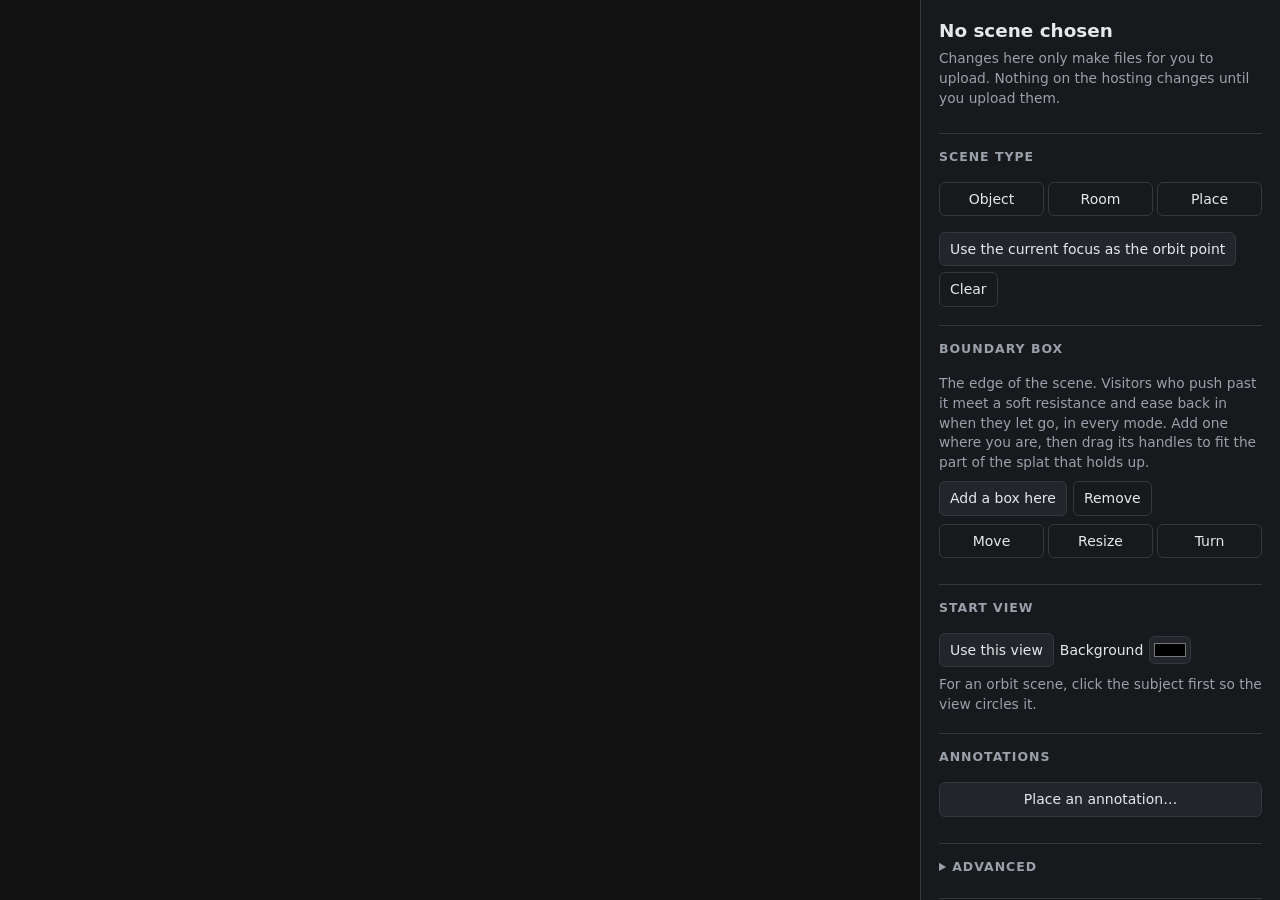
==== edit.html @ 0c8c8983 "Publish player 2026-10-11T20:17Z" ====
<!doctype html>
<html lang="en">
    <head>
        <meta charset="UTF-8" />
        <meta name="viewport" content="width=device-width, initial-scale=1.0" />
        <meta name="robots" content="noindex" />
        <title>Scene editor</title>
        <link rel="stylesheet" href="./index.css" />
        <link rel="stylesheet" href="./edit.css" />
        <script src="./config.js"></script>
    </head>
    <body>
        <div id="stage"></div>
        <aside id="panel" aria-label="Scene editor">
            <header>
                <h1 id="title">Scene editor</h1>
                <p class="hint">
                    Changes here only make files for you to upload. Nothing on the hosting changes until
                    you upload them.
                </p>
                <p id="pose" class="readout" aria-live="off"></p>
            </header>

            <section>
                <h2>Scene type</h2>
                <div class="segmented" role="radiogroup" aria-label="Scene type">
                    <label><input type="radio" name="preset" value="object" /> Object</label>
                    <label><input type="radio" name="preset" value="room" /> Room</label>
                    <label><input type="radio" name="preset" value="place" /> Place</label>
                </div>
                <p class="hint" id="preset-hint"></p>
                <div id="object-point">
                    <div class="row">
                        <button id="orbit-point">Use the current focus as the orbit point</button>
                        <button class="quiet" id="clear-orbit-point">Clear</button>
                    </div>
                    <output id="out-orbit-point"></output>
                </div>
            </section>
            <section id="box-tools">
                <h2>Boundary box</h2>
                <p class="hint">
                    The edge of the scene. Visitors who push past it meet a soft resistance and ease
                    back in when they let go, in every mode. Add one where you are, then drag its
                    handles to fit the part of the splat that holds up.
                </p>
                <div class="row">
                    <button id="box-add">Add a box here</button>
                    <button class="quiet" id="box-remove">Remove</button>
                </div>
                <div class="segmented" id="box-tool" role="radiogroup" aria-label="Box handles">
                    <label><input type="radio" name="box-tool" value="move" /> Move</label>
                    <label><input type="radio" name="box-tool" value="resize" /> Resize</label>
                    <label><input type="radio" name="box-tool" value="turn" /> Turn</label>
                </div>
                <output id="out-box"></output>
            </section>
            <section>
                <h2>Start view</h2>
                <div class="row">
                    <button id="start-view">Use this view</button>
                    <label for="background">Background</label>
                    <input id="background" type="color" />
                </div>
                <p class="hint">For an orbit scene, click the subject first so the view circles it.</p>
                <p id="start-warning" class="warn" hidden></p>
            </section>

            <section>
                <h2>Annotations</h2>
                <button id="place">Place an annotation…</button>
                <form id="annotation-form" hidden>
                    <p class="hint">
                        Move to where visitors should see it from. Saving keeps your position and aims
                        the view at the marker.
                    </p>
                    <label for="ann-title">Title</label>
                    <input id="ann-title" required maxlength="80" />
                    <label for="ann-text">Text</label>
                    <textarea id="ann-text" rows="3" maxlength="600"></textarea>
                    <div class="row">
                        <button type="submit">Save annotation</button>
                        <button type="button" class="quiet" id="ann-cancel">Cancel</button>
                    </div>
                </form>
                <ol id="annotations"></ol>
            </section>

            <details id="advanced">
                <summary>Advanced</summary>
                <section>
                    <h2>Camera modes</h2>
                    <div class="segmented" role="group" aria-label="Camera modes for visitors">
                        <label><input type="checkbox" name="modes" value="orbit" /> Orbit</label>
                        <label><input type="checkbox" name="modes" value="walk" /> Walk</label>
                        <label><input type="checkbox" name="modes" value="fly" /> Fly</label>
                    </div>
                    <div class="row" id="start-row">
                        <label for="start-mode">Starts in</label>
                        <select id="start-mode"></select>
                    </div>
                    <p class="hint" id="mode-hint"></p>
                </section>
                <section>
                    <h2>Bumps into the scene</h2>
                    <p class="hint">Walking always does. The others float, so small things like plants do not get in the way.</p>
                    <label class="check"><input type="checkbox" id="collide-orbit" /> Orbit camera</label>
                    <label class="check"><input type="checkbox" id="collide-fly" /> Flying</label>
                </section>
                <section id="walk-tools">
                    <h2>Walls</h2>
                    <p class="hint">
                        Close openings you don't want walkers to use: walk into one, face out of the
                        area, and press Block this way. The wall reaches sideways until it meets
                        something on each side. Press Try as a visitor to walk into them.
                    </p>
                    <div class="row">
                        <button id="block-way">Block this way</button>
                        <button class="quiet" id="clear-walls">Clear walls</button>
                    </div>
                    <ol id="walls"></ol>
                    <label class="check"><input type="checkbox" id="walls-orbit" /> Walls also stop the orbit camera</label>
                    <div id="old-fence" class="row">
                        <output id="out-fence"></output>
                        <button class="quiet" id="clear-fence">Remove the fence</button>
                    </div>
                </section>
                <section id="orbit-tools">
                    <h2>Orbit limits</h2>
                    <p class="hint">Move the view to the edge you want, then press the matching button.</p>
                    <div class="grid">
                        <span>Turn</span>
                        <button data-mark="left">Left edge here</button>
                        <button data-mark="right">Right edge here</button>
                        <output id="out-yaw"></output>
                        <span>Tilt</span>
                        <button data-mark="low">Lowest here</button>
                        <button data-mark="high">Highest here</button>
                        <output id="out-pitch"></output>
                        <span>Zoom</span>
                        <button data-mark="near">Closest here</button>
                        <button data-mark="far">Furthest here</button>
                        <output id="out-distance"></output>
                    </div>
                    <div class="row">
                        <label for="pan">Panning</label>
                        <select id="pan">
                            <option value="free">Free</option>
                            <option value="locked">Locked</option>
                            <option value="box">Near the current focus</option>
                        </select>
                        <input id="pan-margin" type="number" min="0.1" step="0.1" value="1" aria-label="Distance allowed, in metres" />
                        <span class="unit">m</span>
                    </div>
                    <button class="quiet" id="clear-orbit">Clear orbit limits</button>
                </section>
            </details>
            <section class="actions">
                <button id="preview" aria-pressed="false">Try as a visitor</button>
                <button id="download-limits">Download limits</button>
                <button id="download-settings">Download settings</button>
                <button id="download-poster">Save poster image</button>
                <p class="hint">
                    They are saved to Downloads named after this scene; Publish Scene picks them up
                    with Publish edits. The poster is the picture on the portfolio page: frame a good
                    view first.
                </p>
                <button class="quiet" id="reset-draft">Start over from the uploaded files</button>
                <p id="status" role="status"></p>
            </section>
        </aside>
        <script type="module" src="./edit.js"></script>
    </body>
</html>
---- index.css ----
@charset "UTF-8";
.sse-viewer {
  --sse-text: #e0dcdd;
  --sse-text-light: #fff;
  --sse-text-dark: #aaa;
  --sse-text-darkest: #666;
  --sse-accent: #f60;
  --sse-grip: #ffaf50;
  --sse-bkg: #000;
  --sse-bkg-dark: #282828;
  --sse-bkg-darkest: #141414;
  --sse-bkg-light: #444;
  --canvas-opacity: 1;
  position: relative;
  width: 100%;
  height: 100%;
  overflow: hidden;
  isolation: isolate;
  font-family: "Arial", sans-serif;
  -moz-user-select: none;
       user-select: none;
  -webkit-user-select: none;
  -webkit-touch-callout: none;
}
.sse-viewer,
.sse-viewer * {
  margin: 0;
  padding: 0;
  touch-action: none;
}
.sse-viewer > canvas {
  opacity: var(--canvas-opacity);
  position: absolute;
  top: 0;
  left: 0;
  width: 100%;
  height: 100%;
}
.sse-viewer::after {
  content: "";
  position: absolute;
  top: 0;
  left: 0;
  width: 1px;
  height: 1px;
  backdrop-filter: blur(1px);
  -webkit-backdrop-filter: blur(1px);
  pointer-events: none;
}
.sse-viewer button {
  -webkit-appearance: none;
     -moz-appearance: none;
          appearance: none;
}
.sse-viewer .sse-hidden {
  display: none !important;
}
.sse-viewer .sse-spacer {
  flex-grow: 1;
}
.sse-viewer .sse-sceneLayer {
  position: absolute;
  top: 0;
  left: 0;
  width: 100%;
  height: 100%;
  pointer-events: none;
}
.sse-viewer .sse-ui {
  position: absolute;
  top: 0;
  left: 0;
  width: 100%;
  height: 100%;
  pointer-events: none;
}
.sse-viewer .sse-ui * {
  pointer-events: auto;
}
.sse-viewer .sse-key {
  display: inline-flex;
  align-items: center;
  justify-content: center;
  box-sizing: border-box;
  min-width: 20px;
  height: 20px;
  padding: 0 5px;
  border-radius: 4px;
  border: 1px solid rgba(255, 255, 255, 0.14);
  border-bottom-color: rgba(255, 255, 255, 0.26);
  background-color: rgba(255, 255, 255, 0.08);
  color: var(--sse-text-light);
  font-family: inherit;
  font-size: 11px;
  font-weight: 500;
}
.sse-viewer .sse-panelButton {
  width: 26px;
  height: 26px;
  flex-shrink: 0;
  display: flex;
  align-items: center;
  justify-content: center;
  border: 0;
  border-radius: 6px;
  cursor: pointer;
  color: var(--sse-text-dark);
  background-color: transparent;
  transition: color 150ms ease, background-color 150ms ease;
}
.sse-viewer .sse-panelButton > svg {
  width: 14px;
  height: 14px;
  fill: none;
  stroke: currentColor;
  stroke-width: 2.5;
  stroke-linecap: round;
  stroke-linejoin: round;
}
.sse-viewer .sse-panelButton:hover {
  color: var(--sse-text-light);
  background-color: rgba(255, 255, 255, 0.1);
}
.sse-viewer .sse-panelButton.sse-active {
  color: var(--sse-accent);
}
.sse-viewer {
  /* controlsHint: the current camera mode's controls, at the top right */
}
.sse-viewer .sse-controlsHint {
  position: absolute;
  right: max(16px, env(safe-area-inset-right));
  bottom: calc(max(16px, env(safe-area-inset-bottom)) + 70px);
  min-width: 200px;
  max-width: calc(100% - 32px);
  box-sizing: border-box;
  padding: 8px 8px 8px 12px;
  border-radius: 16px;
  border: 1px solid rgba(255, 255, 255, 0.08);
  font-size: 12px;
  color: var(--sse-text);
  background-color: color-mix(in srgb, var(--sse-bkg) 50%, transparent);
  backdrop-filter: blur(20px);
  -webkit-backdrop-filter: blur(20px);
}
.sse-viewer .sse-controlsHint > .sse-controlsHintHeader {
  display: flex;
  align-items: flex-start;
  gap: 8px;
}
.sse-viewer .sse-controlsHint > .sse-controlsHintHeader > .sse-controlsHintIcon {
  width: 20px;
  height: 20px;
  margin-top: 3px;
  flex-shrink: 0;
  fill: var(--sse-text-light);
}
.sse-viewer .sse-controlsHint > .sse-controlsHintHeader > .sse-controlsHintTitles {
  flex-grow: 1;
  display: flex;
  flex-direction: column;
  min-width: 0;
}
.sse-viewer .sse-controlsHint > .sse-controlsHintHeader > .sse-controlsHintTitles > .sse-controlsHintTitle {
  line-height: 26px;
  font-size: 13px;
  font-weight: bold;
  color: var(--sse-text-light);
}
.sse-viewer .sse-controlsHint > .sse-controlsHintHeader > .sse-controlsHintTitles > .sse-controlsHintSubtitle {
  margin-top: -5px;
  font-size: 11px;
  color: var(--sse-text-dark);
}
.sse-viewer .sse-controlsHint > .sse-controlsHintHeader > .sse-controlsHintTitles > .sse-controlsHintSubtitle:empty {
  display: none;
}
.sse-viewer .sse-controlsHint > .sse-controlsHintRows {
  margin-top: 8px;
  padding: 4px 4px 0 0;
  border-top: 1px solid rgba(255, 255, 255, 0.06);
}
.sse-viewer .sse-controlsHint > .sse-controlsHintRows:empty {
  display: none;
}
.sse-viewer .sse-controlsHint > .sse-controlsHintRows > .sse-controlsHintItem {
  display: flex;
  align-items: center;
  justify-content: space-between;
  gap: 16px;
  min-height: 28px;
}
.sse-viewer .sse-controlsHint > .sse-controlsHintRows > .sse-controlsHintItem > .sse-controlsHintInputs {
  display: flex;
  align-items: center;
  justify-content: flex-end;
  gap: 3px;
  flex-shrink: 0;
  color: var(--sse-text-dark);
}
.sse-viewer .sse-controlsHint > .sse-controlsHintRows > .sse-divider {
  height: 1px;
  margin: 4px 0;
  background-color: rgba(255, 255, 255, 0.06);
}
.sse-viewer .sse-controlsHint .sse-mouse {
  display: inline-flex;
  align-items: center;
  gap: 3px;
}
.sse-viewer .sse-controlsHint .sse-mouse > .sse-mouseIcon {
  width: 15px;
  height: 22px;
}
.sse-viewer .sse-controlsHint .sse-mouse > .sse-mouseIcon > .sse-mouseBody {
  fill: none;
  stroke: rgba(255, 255, 255, 0.6);
  stroke-width: 1.5;
}
.sse-viewer .sse-controlsHint .sse-mouse > .sse-mouseIcon > .sse-mouseSplit {
  fill: none;
  stroke: rgba(255, 255, 255, 0.35);
  stroke-width: 1.25;
}
.sse-viewer .sse-controlsHint .sse-mouse > .sse-mouseIcon > .sse-mouseActive {
  fill: rgba(255, 255, 255, 0.85);
}
.sse-viewer .sse-controlsHint .sse-mouse > .sse-dragIcon {
  width: 12px;
  height: 12px;
  fill: none;
  stroke: currentColor;
  stroke-width: 1.2;
  stroke-linecap: round;
  stroke-linejoin: round;
}
.sse-viewer .sse-controlsHint .sse-mouse > .sse-mouseCount {
  font-size: 10px;
  font-weight: 500;
}
.sse-viewer .sse-controlsHint .sse-gesture {
  display: inline-flex;
  align-items: center;
  min-height: 20px;
  padding: 1px 7px;
  box-sizing: border-box;
  border-radius: 5px;
  border: 1px solid rgba(255, 255, 255, 0.14);
  background-color: rgba(255, 255, 255, 0.08);
  color: var(--sse-text-light);
  font-size: 11px;
  text-align: right;
}
.sse-viewer .sse-controlsHint .sse-or {
  font-size: 11px;
  color: var(--sse-text-darkest);
}
.sse-viewer {
  /* branding link for third-party embeds */
}
.sse-viewer .sse-viewerBranding {
  position: absolute;
  top: max(16px, env(safe-area-inset-top));
  left: max(16px, env(safe-area-inset-left));
  display: flex;
  align-items: center;
  gap: 6px;
  text-decoration: none;
  white-space: nowrap;
  cursor: pointer;
  transition: color 150ms ease;
  color: var(--sse-text);
}
.sse-viewer .sse-viewerBranding:hover {
  color: var(--sse-text-light);
}
.sse-viewer .sse-viewerBranding > svg {
  height: 16px;
  width: auto;
  flex-shrink: 0;
  padding: 8px;
  border-radius: 6px;
  background-color: rgba(0, 0, 0, 0.3);
}
.sse-viewer .sse-viewerBranding > span {
  font-size: 14px;
  font-weight: bold;
  text-shadow: -1px -1px 0 rgba(0, 0, 0, 0.4), 1px -1px 0 rgba(0, 0, 0, 0.4), -1px 1px 0 rgba(0, 0, 0, 0.4), 1px 1px 0 rgba(0, 0, 0, 0.4);
}
.sse-viewer {
  /* poster */
}
.sse-viewer .sse-poster {
  display: none;
  position: absolute;
  top: 0;
  left: 0;
  width: 100%;
  height: 100%;
  background-image: var(--poster-url);
  background-size: cover;
  background-position: center;
  background-repeat: no-repeat;
}
.sse-viewer {
  /* loadingWrap */
}
.sse-viewer .sse-loadingWrap {
  position: absolute;
  bottom: 120px;
  left: 50%;
  transform: translate(-50%, 0);
  width: min(380px, 100% - 32px);
  display: flex;
  flex-direction: column;
  padding: 16px;
}
.sse-viewer .sse-loadingWrap > .sse-loadingText {
  font-size: 18px;
  color: var(--sse-text-light);
  text-align: center;
  text-shadow: 0 0 4px rgba(0, 0, 0, 0.5);
}
.sse-viewer .sse-loadingWrap > .sse-loadingBar {
  width: 100%;
  height: 10px;
  margin-top: 8px;
  border-radius: 4px;
  overflow: hidden;
}
.sse-viewer {
  /* controlsWrap */
}
.sse-viewer .sse-controlsWrap {
  position: absolute;
  left: max(16px, env(safe-area-inset-left));
  right: max(16px, env(safe-area-inset-right));
  bottom: max(16px, env(safe-area-inset-bottom));
  display: flex;
  flex-direction: column;
}
.sse-viewer .sse-controlsWrap.sse-faded-in {
  visibility: visible;
  opacity: 1;
  transition: opacity 0.5s ease-out;
}
.sse-viewer .sse-controlsWrap.sse-faded-out {
  visibility: hidden;
  opacity: 0;
  transition: visibility 0s 0.5s, opacity 0.5s ease-out;
}
.sse-viewer .sse-controlsWrap.sse-dimmed {
  opacity: 0.4;
}
.sse-viewer .sse-controlsWrap > .sse-timelineContainer {
  height: 30px;
  cursor: pointer;
}
.sse-viewer .sse-controlsWrap > .sse-timelineContainer > .sse-line {
  width: 100%;
  height: 50%;
  border-bottom: 4px solid #d9d9d9;
}
.sse-viewer .sse-controlsWrap > .sse-timelineContainer > .sse-handle {
  position: absolute;
  top: 16.5px;
  width: 12px;
  height: 12px;
  transform: translate(-50%, -50%);
  border: 2px solid #d9d9d9;
  border-radius: 50%;
  background-color: var(--sse-grip);
}
.sse-viewer .sse-controlsWrap > .sse-timelineContainer > .sse-time {
  position: absolute;
  top: 0;
  padding: 2px 4px;
  transform: translate(-50%, -100%);
  font-size: 12px;
  border-radius: 4px;
  color: var(--sse-text-light);
  background-color: color-mix(in srgb, var(--sse-bkg-dark) 50%, transparent);
}
.sse-viewer .sse-controlsWrap > .sse-buttonsContainer {
  display: flex;
  gap: 8px;
}
.sse-viewer .sse-controlsWrap > .sse-buttonsContainer .sse-buttonGroup {
  display: flex;
  background-color: rgba(0, 0, 0, 0.3);
  border-radius: 6px;
}
.sse-viewer .sse-controlsWrap > .sse-buttonsContainer .sse-buttonGroup:not(:has(> :not(.sse-hidden))) {
  display: none;
}
.sse-viewer .sse-controlsWrap > .sse-buttonsContainer {
  /* controlButton */
}
.sse-viewer .sse-controlsWrap > .sse-buttonsContainer .sse-controlButton {
  width: 34px;
  height: 34px;
  padding: 0;
  margin: 0;
  border: 0;
  cursor: pointer;
  color: var(--sse-text);
  background-color: transparent;
}
.sse-viewer .sse-controlsWrap > .sse-buttonsContainer .sse-controlButton:hover {
  color: var(--sse-text-light);
}
.sse-viewer .sse-controlsWrap > .sse-buttonsContainer .sse-controlButton {
  /* icon styling */
}
.sse-viewer .sse-controlsWrap > .sse-buttonsContainer .sse-controlButton > svg {
  display: block;
  margin: auto;
}
.sse-viewer .sse-controlsWrap > .sse-buttonsContainer .sse-controlButton > svg > g.sse-stroke {
  fill: none;
  stroke: black;
  stroke-width: 2;
  stroke-linejoin: round;
  opacity: 0.4;
}
.sse-viewer .sse-controlsWrap > .sse-buttonsContainer .sse-controlButton > svg > g.sse-fill {
  fill: currentColor;
  stroke: none;
}
.sse-viewer .sse-controlsWrap > .sse-buttonsContainer .sse-controlButton {
  /* active highlight for simple toggle buttons (settings, controls, info) */
}
.sse-viewer .sse-controlsWrap > .sse-buttonsContainer .sse-controlButton.sse-active:not(.sse-toggle) {
  color: var(--sse-accent);
}
.sse-viewer .sse-controlsWrap > .sse-buttonsContainer .sse-controlButton {
  /* camera toggle styling */
}
.sse-viewer .sse-controlsWrap > .sse-buttonsContainer .sse-controlButton.sse-toggle {
  background: linear-gradient(90deg, transparent 0%, transparent 50%, var(--sse-accent) 50%, var(--sse-accent) 100%);
  background-size: 200% 100%;
  background-position: 100% 0%;
  background-repeat: no-repeat;
  transition: background-position 0.1s ease-in-out;
}
.sse-viewer .sse-controlsWrap > .sse-buttonsContainer .sse-controlButton.sse-toggle.sse-left {
  border-radius: 4px 0px 0px 4px;
}
.sse-viewer .sse-controlsWrap > .sse-buttonsContainer .sse-controlButton.sse-toggle.sse-left:not(.sse-active) {
  background-position: 0% 0%;
}
.sse-viewer .sse-controlsWrap > .sse-buttonsContainer .sse-controlButton.sse-toggle.sse-middle {
  border-radius: 0;
}
.sse-viewer .sse-controlsWrap > .sse-buttonsContainer .sse-controlButton.sse-toggle.sse-middle:not(.sse-active) {
  background-position: 0% 0%;
}
.sse-viewer .sse-controlsWrap > .sse-buttonsContainer .sse-controlButton.sse-toggle.sse-right {
  border-radius: 0px 4px 4px 0px;
}
.sse-viewer .sse-controlsWrap > .sse-buttonsContainer .sse-controlButton.sse-toggle.sse-right:not(.sse-active) {
  background-position: 200% 0%;
}
.sse-viewer {
  /* settingsPanel */
}
.sse-viewer .sse-settingsPanel {
  position: absolute;
  right: max(16px, env(safe-area-inset-right));
  bottom: calc(max(16px, env(safe-area-inset-bottom)) + 70px);
  padding: 12px;
  border-radius: 16px;
  border: 1px solid rgba(255, 255, 255, 0.08);
  display: flex;
  flex-direction: column;
  align-items: flex-end;
  gap: 4px;
  font-size: 14px;
  color: var(--sse-text);
  background-color: color-mix(in srgb, var(--sse-bkg) 50%, transparent);
  backdrop-filter: blur(20px);
  -webkit-backdrop-filter: blur(20px);
}
.sse-viewer .sse-settingsPanel > .sse-settingsGroup {
  display: flex;
  flex-direction: column;
  gap: 4px;
  width: 100%;
}
.sse-viewer .sse-settingsPanel > .sse-settingsGroup:not(:has(> :not(.sse-hidden))) {
  display: none;
}
.sse-viewer .sse-settingsPanel > .sse-settingsGroup:not(:last-child) {
  padding-bottom: 8px;
  margin-bottom: 4px;
  border-bottom: 1px solid rgba(255, 255, 255, 0.08);
}
.sse-viewer .sse-settingsPanel > .sse-settingsGroup > .sse-settingsRow {
  display: flex;
  align-items: center;
  justify-content: space-between;
  gap: 4px;
  width: 100%;
}
.sse-viewer .sse-settingsPanel > .sse-settingsGroup > .sse-settingsRow > button {
  flex-grow: 1;
  height: 34px;
  padding: 0 20px;
  border: 1px solid rgba(255, 255, 255, 0.1);
  border-radius: 8px;
  font-size: 13px;
  cursor: pointer;
  color: var(--sse-text-dark);
  background-color: rgba(255, 255, 255, 0.04);
  transition: background-color 250ms ease, color 250ms ease;
}
.sse-viewer .sse-settingsPanel > .sse-settingsGroup > .sse-settingsRow > button:hover {
  color: var(--sse-text-light);
  background-color: rgba(255, 255, 255, 0.1);
}
.sse-viewer .sse-settingsPanel > .sse-settingsGroup > .sse-settingsRow > div {
  height: 34px;
  display: flex;
  align-items: center;
  padding: 0 8px;
  cursor: pointer;
  color: var(--sse-text-dark);
}
.sse-viewer .sse-settingsPanel > .sse-settingsGroup > .sse-settingsRow > div.sse-toggleSwitch {
  padding: 0 4px;
}
.sse-viewer .sse-settingsPanel > .sse-settingsGroup > .sse-settingsRow > div.sse-toggleSwitch .sse-toggleTrack {
  width: 36px;
  height: 20px;
  border-radius: 10px;
  background-color: rgba(255, 255, 255, 0.15);
  position: relative;
  transition: background-color 200ms ease;
}
.sse-viewer .sse-settingsPanel > .sse-settingsGroup > .sse-settingsRow > div.sse-toggleSwitch .sse-toggleTrack .sse-toggleThumb {
  width: 16px;
  height: 16px;
  border-radius: 50%;
  background-color: #777;
  position: absolute;
  top: 2px;
  left: 2px;
  transition: transform 200ms ease, background-color 200ms ease;
}
.sse-viewer .sse-settingsPanel > .sse-settingsGroup > .sse-settingsRow > div.sse-toggleSwitch.sse-active .sse-toggleTrack {
  background-color: color-mix(in srgb, var(--sse-accent) 35%, transparent);
}
.sse-viewer .sse-settingsPanel > .sse-settingsGroup > .sse-settingsRow > div.sse-toggleSwitch.sse-active .sse-toggleTrack .sse-toggleThumb {
  transform: translateX(16px);
  background-color: var(--sse-accent);
}
.sse-viewer .sse-settingsPanel > .sse-settingsGroup > .sse-settingsRow > div:hover {
  color: var(--sse-text);
}
.sse-viewer {
  /* infoPanel */
}
.sse-viewer .sse-infoPanel {
  position: absolute;
  top: 0;
  left: 0;
  width: 100%;
  height: 100%;
}
.sse-viewer .sse-infoPanel::before {
  content: "";
  position: absolute;
  top: 0;
  left: 0;
  width: 100%;
  height: 100%;
  backdrop-filter: blur(3px);
  -webkit-backdrop-filter: blur(3px);
}
.sse-viewer .sse-infoPanel > .sse-infoPanelContent {
  position: absolute;
  top: 50%;
  left: 50%;
  transform: translate(-50%, -50%);
  width: 320px;
  max-width: calc(100% - 32px);
  max-height: calc(100% - 32px);
  box-sizing: border-box;
  overflow-y: auto;
  padding: 24px 20px 20px;
  border-radius: 16px;
  border: 1px solid rgba(255, 255, 255, 0.08);
  display: flex;
  flex-direction: column;
  gap: 16px;
  font-size: 13px;
  color: var(--sse-text);
  background-color: color-mix(in srgb, var(--sse-bkg) 50%, transparent);
  backdrop-filter: blur(20px);
  -webkit-backdrop-filter: blur(20px);
}
.sse-viewer .sse-infoPanel > .sse-infoPanelContent > .sse-infoClose {
  position: absolute;
  top: 10px;
  right: 10px;
}
.sse-viewer .sse-infoPanel > .sse-infoPanelContent > .sse-viewerTitle {
  align-self: center;
  display: flex;
  flex-direction: column;
  align-items: center;
  gap: 6px;
  text-decoration: none;
  color: var(--sse-text-light);
  transition: opacity 150ms ease;
}
.sse-viewer .sse-infoPanel > .sse-infoPanelContent > .sse-viewerTitle > .sse-viewerLogo {
  width: 56px;
  height: 56px;
  margin-bottom: 6px;
}
.sse-viewer .sse-infoPanel > .sse-infoPanelContent > .sse-viewerTitle > .sse-title-name {
  font-size: 16px;
  font-weight: bold;
}
.sse-viewer .sse-infoPanel > .sse-infoPanelContent > .sse-viewerTitle > .sse-title-version {
  font-size: 12px;
  color: var(--sse-accent);
}
.sse-viewer .sse-infoPanel > .sse-infoPanelContent > .sse-viewerTitle:hover {
  opacity: 0.8;
}
.sse-viewer .sse-infoPanel > .sse-infoPanelContent > .sse-infoGpu {
  padding: 7px 10px;
  border-radius: 8px;
  background-color: rgba(0, 0, 0, 0.2);
  font-size: 12px;
  text-align: center;
  overflow-wrap: anywhere;
}
.sse-viewer .sse-infoPanel > .sse-infoPanelContent > .sse-infoGpu > .sse-rendererName {
  font-weight: bold;
  color: var(--sse-text-light);
}
.sse-viewer .sse-infoPanel > .sse-infoPanelContent > .sse-infoGpu > .sse-gpuName {
  color: var(--sse-text);
  -moz-user-select: text;
       user-select: text;
  -webkit-user-select: text;
}
.sse-viewer .sse-infoPanel > .sse-infoPanelContent > .sse-infoGpu > .sse-gpuName::before {
  content: "·";
  margin-right: 4px;
  color: var(--sse-text-dark);
}
.sse-viewer .sse-infoPanel > .sse-infoPanelContent > .sse-infoGpu > .sse-gpuName:empty {
  display: none;
}
.sse-viewer .sse-infoPanel > .sse-infoPanelContent > .sse-infoLinks {
  display: flex;
  justify-content: center;
  gap: 8px;
}
.sse-viewer .sse-infoPanel > .sse-infoPanelContent > .sse-infoLinks > .sse-infoLink {
  flex: 1 1 0;
  display: flex;
  flex-direction: column;
  align-items: center;
  gap: 4px;
  padding: 6px 4px;
  border-radius: 8px;
  text-decoration: none;
  text-align: center;
  font-size: 11px;
  color: var(--sse-text-dark);
  transition: color 150ms ease, background-color 150ms ease;
}
.sse-viewer .sse-infoPanel > .sse-infoPanelContent > .sse-infoLinks > .sse-infoLink > .sse-infoLinkVersion {
  color: var(--sse-text);
}
.sse-viewer .sse-infoPanel > .sse-infoPanelContent > .sse-infoLinks > .sse-infoLink:hover {
  color: var(--sse-text-light);
  background-color: rgba(255, 255, 255, 0.06);
}
.sse-viewer .sse-infoPanel > .sse-infoPanelContent > .sse-infoShortcuts {
  padding-top: 12px;
  border-top: 1px solid rgba(255, 255, 255, 0.06);
}
.sse-viewer .sse-infoPanel > .sse-infoPanelContent > .sse-infoShortcuts > h1 {
  font-size: 11px;
  font-weight: bold;
  text-transform: uppercase;
  letter-spacing: 1px;
  padding-bottom: 6px;
  color: var(--sse-accent);
}
.sse-viewer .sse-infoPanel > .sse-infoPanelContent > .sse-infoShortcuts > .sse-infoShortcut {
  display: flex;
  justify-content: space-between;
  align-items: center;
  gap: 16px;
  min-height: 28px;
  font-size: 12px;
}
.sse-viewer .sse-infoPanel > .sse-infoPanelContent > .sse-infoShortcuts > .sse-infoShortcut .sse-keys {
  display: flex;
  gap: 3px;
}
.sse-viewer .sse-joystickBase {
  position: absolute;
  left: 70px;
  bottom: 140px;
  width: 56px;
  height: 100px;
  transform: translate(-50%, 50%);
  border-radius: 28px;
  touch-action: none;
  background: linear-gradient(180deg, rgba(0, 0, 0, 0.2666666667) 0%, rgba(0, 0, 0, 0) 30%, rgba(0, 0, 0, 0) 70%, rgba(0, 0, 0, 0.2666666667) 100%);
  background-color: rgba(0, 0, 0, 0.2);
  border: 2px solid rgba(255, 255, 255, 0.2);
  transition: width 0.2s ease, height 0.2s ease, border-radius 0.2s ease;
}
.sse-viewer .sse-joystickBase > .sse-joystick {
  position: absolute;
  left: 8px;
  width: 40px;
  height: 40px;
  border-radius: 50%;
  touch-action: none;
  background-color: rgba(255, 255, 255, 0.5333333333);
  box-shadow: 0 2px 8px rgba(0, 0, 0, 0.3);
  transition: left 0.1s ease;
}
.sse-viewer .sse-joystickBase.sse-mode-2d {
  width: 100px;
  height: 100px;
  border-radius: 50px;
  background: radial-gradient(circle, rgba(0, 0, 0, 0) 40%, rgba(0, 0, 0, 0.2666666667) 100%);
  background-color: rgba(0, 0, 0, 0.2);
}
.sse-viewer .sse-joystickBase.sse-mode-2d > .sse-joystick {
  left: 30px;
}
.sse-viewer {
  /* xr WebGL-required modal */
}
.sse-viewer .sse-xrModal {
  position: absolute;
  top: 0;
  left: 0;
  width: 100%;
  height: 100%;
  display: flex;
  align-items: center;
  justify-content: center;
}
.sse-viewer .sse-xrModal > .sse-xrModalContent {
  width: min(360px, 100% - 32px);
  padding: 20px;
  border-radius: 16px;
  border: 1px solid rgba(255, 255, 255, 0.08);
  color: var(--sse-text);
  background-color: color-mix(in srgb, var(--sse-bkg) 50%, transparent);
  backdrop-filter: blur(20px);
  -webkit-backdrop-filter: blur(20px);
}
.sse-viewer .sse-xrModal > .sse-xrModalContent > h2 {
  font-size: 16px;
  font-weight: bold;
  color: var(--sse-text-light);
  margin-bottom: 12px;
}
.sse-viewer .sse-xrModal > .sse-xrModalContent > p {
  font-size: 13px;
  line-height: 1.4;
  color: var(--sse-text);
  margin-bottom: 16px;
}
.sse-viewer .sse-xrModal > .sse-xrModalContent > .sse-xrModalButtons {
  display: flex;
  justify-content: flex-end;
  gap: 8px;
}
.sse-viewer .sse-xrModal > .sse-xrModalContent > .sse-xrModalButtons > button {
  height: 34px;
  padding: 0 20px;
  border: 1px solid rgba(255, 255, 255, 0.1);
  border-radius: 8px;
  font-size: 13px;
  cursor: pointer;
  color: var(--sse-text-dark);
  background-color: rgba(255, 255, 255, 0.04);
  transition: background-color 250ms ease, color 250ms ease;
}
.sse-viewer .sse-xrModal > .sse-xrModalContent > .sse-xrModalButtons > button:hover {
  color: var(--sse-text-light);
  background-color: rgba(255, 255, 255, 0.1);
}
.sse-viewer .sse-xrModal > .sse-xrModalContent > .sse-xrModalButtons > button.sse-xrModalOk {
  color: var(--sse-text-light);
  background-color: color-mix(in srgb, var(--sse-accent) 70%, transparent);
  border-color: color-mix(in srgb, var(--sse-accent) 80%, transparent);
}
.sse-viewer .sse-xrModal > .sse-xrModalContent > .sse-xrModalButtons > button.sse-xrModalOk:hover {
  background-color: var(--sse-accent);
}
.sse-viewer .sse-tooltip {
  display: none;
  position: absolute;
  border-radius: 4px;
  padding: 4px 4px;
  font-size: 12px;
  white-space: nowrap;
  color: var(--sse-text);
  background-color: var(--sse-bkg-dark);
}
.sse-viewer .sse-annotations {
  position: absolute;
  top: 0;
  left: 0;
  width: 100%;
  height: 100%;
  pointer-events: none;
}
.sse-viewer .sse-annotations * {
  pointer-events: auto;
}
.sse-viewer .sse-annotations > .sse-annotation-hotspots {
  position: absolute;
  top: 0;
  left: 0;
  width: 100%;
  height: 100%;
  isolation: isolate;
  pointer-events: none;
}
.sse-viewer .sse-annotations > .sse-annotation-hotspots > .sse-annotation-hotspot {
  position: absolute;
  left: 0;
  top: 0;
  will-change: transform;
  display: none;
  align-items: center;
  justify-content: center;
  box-sizing: border-box;
  width: 26px;
  height: 26px;
  border-radius: 50%;
  border: 2px solid rgba(255, 255, 255, 0.9);
  cursor: pointer;
  font-size: 12px;
  font-weight: bold;
  color: var(--sse-text-light);
  background-color: rgba(0, 0, 0, 0.7);
  box-shadow: 0 1px 4px rgba(0, 0, 0, 0.4);
  transition: opacity 300ms cubic-bezier(0.45, 0, 0.55, 1), border-color 150ms ease, background-color 150ms ease;
}
.sse-viewer .sse-annotations > .sse-annotation-hotspots > .sse-annotation-hotspot:hover {
  border-color: var(--sse-accent);
}
.sse-viewer .sse-annotations > .sse-annotation-hotspots > .sse-annotation-hotspot.sse-active {
  border-color: var(--sse-accent);
  background-color: var(--sse-accent);
}
.sse-viewer .sse-annotations > .sse-annotation-hotspots > .sse-annotation-hotspot.sse-occluded {
  opacity: 0.4;
  transition: opacity 450ms cubic-bezier(0.45, 0, 0.55, 1), border-color 150ms ease, background-color 150ms ease;
}
.sse-viewer .sse-annotations > .sse-annotation-hotspots > .sse-annotation-hotspot.sse-occluded:hover, .sse-viewer .sse-annotations > .sse-annotation-hotspots > .sse-annotation-hotspot.sse-occluded.sse-active {
  opacity: 1;
  transition: opacity 300ms cubic-bezier(0.45, 0, 0.55, 1), border-color 150ms ease, background-color 150ms ease;
}
.sse-viewer .sse-annotations > .sse-annotation {
  --sse-annotation-bkg: rgba(0, 0, 0, 0.9);
  position: absolute;
  left: 0;
  top: 0;
  will-change: transform;
  width: -moz-max-content;
  width: max-content;
  max-width: min(280px, 100% - 16px);
  box-sizing: border-box;
  padding: 10px 12px 12px;
  border-radius: 12px;
  border: 1px solid rgba(255, 255, 255, 0.08);
  pointer-events: none;
  font-size: 12px;
  line-height: 1.45;
  color: var(--sse-text);
  background-color: var(--sse-annotation-bkg);
  backdrop-filter: blur(20px);
  -webkit-backdrop-filter: blur(20px);
  overflow-wrap: break-word;
  visibility: hidden;
  opacity: 0;
  transition: visibility 0s 0.2s, opacity 0.2s ease-out;
}
.sse-viewer .sse-annotations > .sse-annotation.sse-visible {
  visibility: visible;
  opacity: 1;
  transition: opacity 0.2s ease-out;
}
.sse-viewer .sse-annotations > .sse-annotation > .sse-annotation-title {
  font-size: 13px;
  font-weight: bold;
  color: var(--sse-text-light);
}
.sse-viewer .sse-annotations > .sse-annotation > .sse-annotation-text {
  margin-top: 4px;
}
.sse-viewer .sse-annotations > .sse-annotation:has(> .sse-annotation-text:empty) {
  padding-bottom: 10px;
}
.sse-viewer .sse-annotations > .sse-annotation:has(> .sse-annotation-text:empty) > .sse-annotation-text {
  display: none;
}
.sse-viewer .sse-annotations > .sse-annotation:has(> .sse-annotation-title:empty):has(> .sse-annotation-text:empty) {
  display: none;
}
.sse-viewer .sse-annotations > .sse-annotation.sse-arrow-right::before, .sse-viewer .sse-annotations > .sse-annotation.sse-arrow-left::before {
  content: "";
  position: absolute;
  top: var(--arrow-top, 50%);
  transform: translateY(-50%);
  border-top: 8px solid transparent;
  border-bottom: 8px solid transparent;
}
.sse-viewer .sse-annotations > .sse-annotation.sse-arrow-right::before {
  left: -8px;
  border-right: 8px solid var(--sse-annotation-bkg);
}
.sse-viewer .sse-annotations > .sse-annotation.sse-arrow-left::before {
  right: -8px;
  border-left: 8px solid var(--sse-annotation-bkg);
}
.sse-viewer {
  /* annotationNav */
}
.sse-viewer .sse-annotationNav {
  pointer-events: none;
}
.sse-viewer .sse-annotationNav.sse-faded-in {
  visibility: visible;
  opacity: 1;
  transition: opacity 0.5s ease-out;
}
.sse-viewer .sse-annotationNav.sse-faded-out {
  visibility: hidden;
  opacity: 0;
  transition: visibility 0s 0.5s, opacity 0.5s ease-out;
}
.sse-viewer .sse-annotationNav.sse-dimmed {
  opacity: 0.4;
}
.sse-viewer .sse-annotationNav > button {
  pointer-events: auto;
  -webkit-appearance: none;
     -moz-appearance: none;
          appearance: none;
  border: 0;
  padding: 0;
  margin: 0;
  cursor: pointer;
  display: flex;
  align-items: center;
  justify-content: center;
  color: var(--sse-text);
  background-color: rgba(0, 0, 0, 0.3);
}
.sse-viewer .sse-annotationNav > button:hover {
  color: var(--sse-text-light);
  background-color: rgba(0, 0, 0, 0.5);
}
.sse-viewer .sse-annotationNav > button > svg {
  display: block;
}
.sse-viewer .sse-annotationNav > button > svg > g.sse-stroke {
  fill: none;
  stroke: black;
  stroke-width: 3;
  stroke-linecap: round;
  stroke-linejoin: round;
  opacity: 0.4;
}
.sse-viewer .sse-annotationNav > button > svg > g.sse-fill {
  fill: none;
  stroke: currentColor;
  stroke-width: 2;
  stroke-linecap: round;
  stroke-linejoin: round;
}
.sse-viewer .sse-annotationNav.sse-desktop {
  position: absolute;
  top: max(16px, env(safe-area-inset-top));
  left: 50%;
  transform: translateX(-50%);
  display: flex;
  align-items: center;
  gap: 0;
  border-radius: 6px;
  overflow: hidden;
  background-color: rgba(0, 0, 0, 0.6);
}
.sse-viewer .sse-annotationNav.sse-desktop > button {
  width: 34px;
  height: 34px;
  background-color: transparent;
}
.sse-viewer .sse-annotationNav.sse-desktop > button:hover {
  background-color: rgba(255, 255, 255, 0.1);
}
.sse-viewer .sse-annotationNav.sse-desktop > .sse-annotationInfo {
  pointer-events: none;
  display: flex;
  align-items: center;
  justify-content: center;
  gap: 8px;
  padding: 0 12px;
  white-space: nowrap;
  width: 300px;
  align-self: stretch;
}
.sse-viewer .sse-annotationNav.sse-desktop > .sse-annotationInfo > .sse-annotationNavNumber {
  flex-shrink: 0;
  display: flex;
  align-items: center;
  justify-content: center;
  box-sizing: border-box;
  min-width: 20px;
  height: 20px;
  padding: 0 4px;
  border-radius: 10px;
  border: 1.5px solid rgba(255, 255, 255, 0.9);
  font-size: 11px;
  font-weight: bold;
  color: var(--sse-text-light);
  background-color: rgba(0, 0, 0, 0.7);
}
.sse-viewer .sse-annotationNav.sse-desktop > .sse-annotationInfo > .sse-annotationNavNumber:empty {
  display: none;
}
.sse-viewer .sse-annotationNav.sse-desktop > .sse-annotationInfo > .sse-annotationNavTitle {
  min-width: 0;
  font-size: 14px;
  color: var(--sse-text-light);
  overflow: hidden;
  text-overflow: ellipsis;
}
.sse-viewer .sse-annotationNav.sse-desktop > .sse-annotationInfo > .sse-annotationNavNumber,
.sse-viewer .sse-annotationNav.sse-desktop > .sse-annotationInfo > .sse-annotationNavTitle {
  transition: opacity 150ms ease;
}
.sse-viewer .sse-annotationNav.sse-desktop.sse-unselected > .sse-annotationInfo {
  pointer-events: auto;
  cursor: pointer;
}
.sse-viewer .sse-annotationNav.sse-desktop.sse-unselected > .sse-annotationInfo > .sse-annotationNavNumber,
.sse-viewer .sse-annotationNav.sse-desktop.sse-unselected > .sse-annotationInfo > .sse-annotationNavTitle {
  opacity: 0.45;
}
.sse-viewer .sse-annotationNav.sse-desktop.sse-unselected > .sse-annotationInfo:hover {
  background-color: rgba(255, 255, 255, 0.1);
}
.sse-viewer .sse-annotationNav.sse-desktop.sse-unselected > .sse-annotationInfo:hover > .sse-annotationNavNumber,
.sse-viewer .sse-annotationNav.sse-desktop.sse-unselected > .sse-annotationInfo:hover > .sse-annotationNavTitle {
  opacity: 1;
}
.sse-viewer .sse-annotationNav.sse-touch {
  position: absolute;
  top: 0;
  left: 0;
  width: 100%;
  height: 100%;
}
.sse-viewer .sse-annotationNav.sse-touch > .sse-annotationInfo {
  display: none;
}
.sse-viewer .sse-annotationNav.sse-touch > button {
  position: absolute;
  top: 50%;
  transform: translateY(-50%);
  width: 44px;
  height: 80px;
  background-color: rgba(0, 0, 0, 0.3);
}
.sse-viewer .sse-annotationNav.sse-touch > button:active {
  background-color: rgba(0, 0, 0, 0.4);
}
.sse-viewer .sse-annotationNav.sse-touch > .sse-annotationPrev {
  left: max(0px, env(safe-area-inset-left));
  border-radius: 0 6px 6px 0;
}
.sse-viewer .sse-annotationNav.sse-touch > .sse-annotationNext {
  right: max(0px, env(safe-area-inset-right));
  border-radius: 6px 0 0 6px;
}
---- edit.css ----
/* Editor: the viewer on the left, one scrolling panel on the right. Neutral dark, so the
   panel never competes with the splat's own colours. */
:root {
    --panel: #17191c;
    --raised: #22262b;
    --line: #33383f;
    --text: #e6e8eb;
    --muted: #9aa1aa;
    --accent: #f0a23c;
    --warn: #ff8a65;
    --ui: system-ui, 'Segoe UI', sans-serif;
    --mono: ui-monospace, 'SFMono-Regular', Menlo, monospace;
    color-scheme: dark;
}
/* hidden means hidden, whatever display a section or row is given below */
[hidden] {
    display: none !important;
}
html,
body {
    height: 100%;
    margin: 0;
    overflow: hidden;
    background: #111;
}
#stage {
    position: fixed;
    inset: 0 360px 0 0;
}
#panel {
    position: fixed;
    inset: 0 0 0 auto;
    width: 360px;
    box-sizing: border-box;
    overflow-y: auto;
    padding: 18px 18px 32px;
    background: var(--panel);
    border-left: 1px solid var(--line);
    color: var(--text);
    font: 14px/1.45 var(--ui);
    display: grid;
    gap: 18px;
    align-content: start;
}
h1 {
    font-size: 1.15rem;
    margin: 0 0 4px;
}
h2 {
    font-size: 0.78rem;
    letter-spacing: 0.08em;
    text-transform: uppercase;
    color: var(--muted);
    margin: 0 0 8px;
    font-weight: 600;
}
section {
    display: grid;
    gap: 8px;
    padding-top: 14px;
    border-top: 1px solid var(--line);
}
.hint {
    margin: 0;
    color: var(--muted);
    font-size: 0.86rem;
}
.readout,
output {
    font: 12px/1.4 var(--mono);
    color: var(--muted);
    font-variant-numeric: tabular-nums;
}
.readout {
    margin: 6px 0 0;
}
.grid {
    display: grid;
    grid-template-columns: 3.4em 1fr 1fr;
    gap: 6px;
    align-items: center;
}
.grid output {
    grid-column: 2 / 4;
    margin-bottom: 4px;
}
.row {
    display: flex;
    flex-wrap: wrap;
    gap: 6px;
    align-items: center;
}
button,
select,
input,
textarea {
    font: inherit;
    color: var(--text);
    background: var(--raised);
    border: 1px solid var(--line);
    border-radius: 6px;
    padding: 6px 10px;
}
button {
    cursor: pointer;
}
button:hover {
    border-color: var(--muted);
}
button:focus-visible,
select:focus-visible,
input:focus-visible,
textarea:focus-visible {
    outline: 2px solid var(--accent);
    outline-offset: 1px;
}
button.quiet {
    background: transparent;
}
button[aria-pressed='true'],
button.active {
    background: var(--accent);
    border-color: var(--accent);
    color: #1b1206;
}
#pan-margin {
    width: 4.5em;
}
input[type='color'] {
    padding: 2px;
    width: 3em;
    height: 2em;
}
form {
    display: grid;
    gap: 6px;
}
#annotations,
#walls {
    margin: 0;
    padding-left: 1.3em;
    display: grid;
    gap: 6px;
}
#annotations li .row,
#walls li .row {
    justify-content: space-between;
}
.warn {
    color: var(--warn);
    font-size: 0.82rem;
}
.segmented {
    display: flex;
    gap: 4px;
}
.segmented label {
    flex: 1;
    text-align: center;
    padding: 6px 0;
    border: 1px solid var(--line);
    border-radius: 6px;
    cursor: pointer;
}
.segmented input {
    position: absolute;
    opacity: 0;
}
.segmented label:has(input:checked) {
    background: var(--accent);
    border-color: var(--accent);
    color: #1b1206;
}
.segmented label:has(input:focus-visible) {
    outline: 2px solid var(--accent);
}
.actions {
    gap: 8px;
}
#status {
    margin: 0;
    font-size: 0.86rem;
}
body.placing #stage {
    cursor: crosshair;
}
/* In the visitor preview a locked mode has no switch, as on the public player. */
body.gs-locked .sse-buttonGroup:has(.sse-orbitCamera),
body.gs-locked .sse-walkShortcut {
    display: none !important;
}
@media (max-width: 800px) {
    #stage {
        inset: 0 0 50% 0;
    }
    #panel {
        inset: 50% 0 0 0;
        width: auto;
        border-left: 0;
        border-top: 1px solid var(--line);
    }
}
/* an annotation's own limits, under its title */
.ann-limits {
    display: grid;
    gap: 4px;
    margin: 4px 0 6px;
}
.ann-limits button {
    font-size: 0.82rem;
}
#annotations li .ann-limits .row {
    justify-content: flex-start;
}
/* the settings most scenes never need, folded away */
#advanced {
    border-top: 1px solid var(--line);
    padding-top: 10px;
}
#advanced > summary {
    cursor: pointer;
    font-size: 0.78rem;
    letter-spacing: 0.08em;
    text-transform: uppercase;
    color: var(--muted);
    font-weight: 600;
    padding: 4px 0;
}
#advanced > summary:hover,
#advanced > summary:focus-visible {
    color: var(--text);
}
#advanced[open] > summary {
    margin-bottom: 6px;
}
#advanced section {
    margin-top: 10px;
}
label.check {
    display: flex;
    gap: 8px;
    align-items: center;
    cursor: pointer;
}
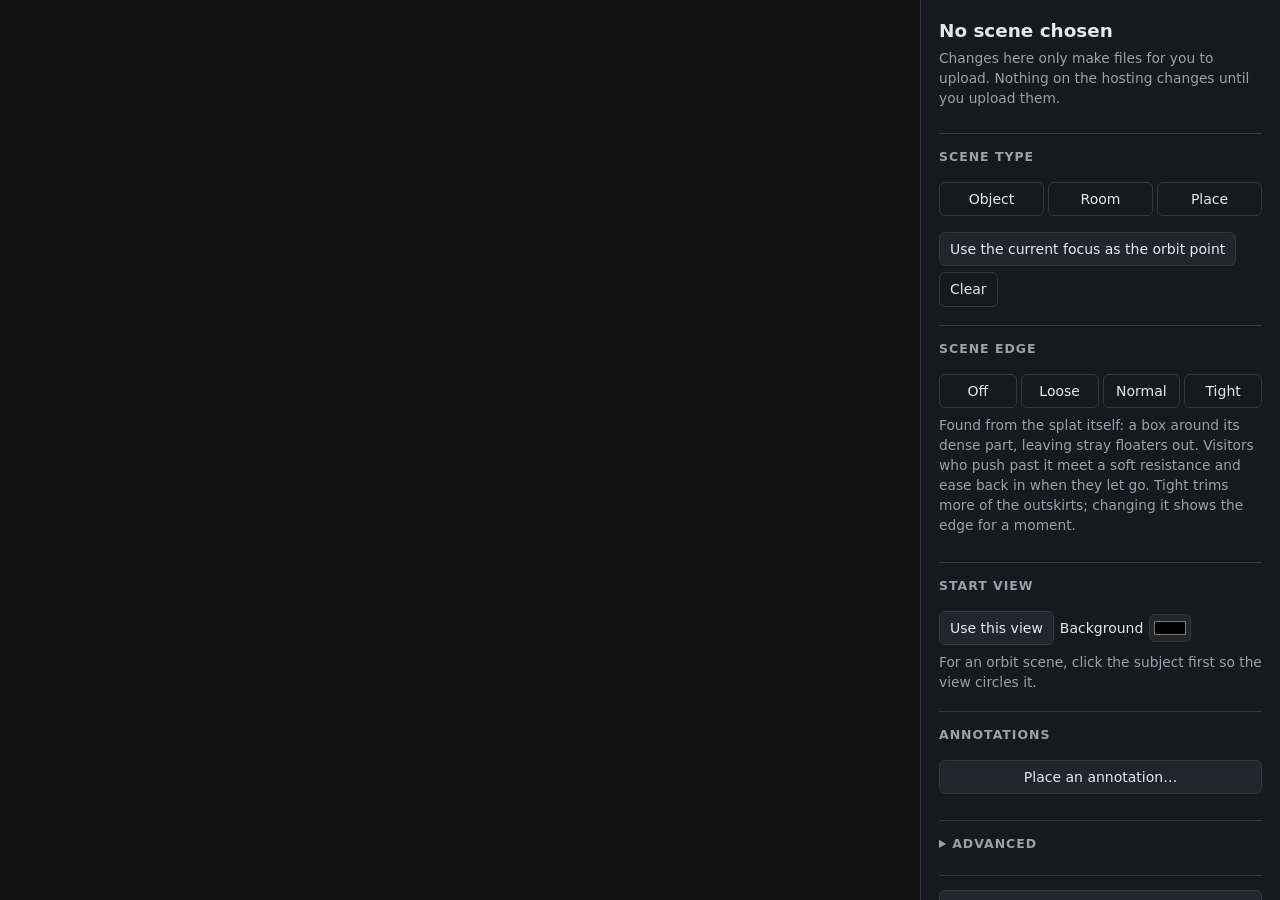
==== commit 6e613e0c: "Publish player 2026-10-11T20:35Z" ====
--- a/edit.html
+++ b/edit.html
@@ -37,23 +37,20 @@
                     <output id="out-orbit-point"></output>
                 </div>
             </section>
-            <section id="box-tools">
-                <h2>Boundary box</h2>
+            <section id="edge-tools">
+                <h2>Scene edge</h2>
+                <div class="segmented" role="radiogroup" aria-label="Scene edge">
+                    <label><input type="radio" name="edge" value="off" /> Off</label>
+                    <label><input type="radio" name="edge" value="loose" /> Loose</label>
+                    <label><input type="radio" name="edge" value="normal" /> Normal</label>
+                    <label><input type="radio" name="edge" value="tight" /> Tight</label>
+                </div>
                 <p class="hint">
-                    The edge of the scene. Visitors who push past it meet a soft resistance and ease
-                    back in when they let go, in every mode. Add one where you are, then drag its
-                    handles to fit the part of the splat that holds up.
+                    Found from the splat itself: a box around its dense part, leaving stray floaters
+                    out. Visitors who push past it meet a soft resistance and ease back in when they
+                    let go. Tight trims more of the outskirts; changing it shows the edge for a moment.
                 </p>
-                <div class="row">
-                    <button id="box-add">Add a box here</button>
-                    <button class="quiet" id="box-remove">Remove</button>
-                </div>
-                <div class="segmented" id="box-tool" role="radiogroup" aria-label="Box handles">
-                    <label><input type="radio" name="box-tool" value="move" /> Move</label>
-                    <label><input type="radio" name="box-tool" value="resize" /> Resize</label>
-                    <label><input type="radio" name="box-tool" value="turn" /> Turn</label>
-                </div>
-                <output id="out-box"></output>
+                <output id="out-edge"></output>
             </section>
             <section>
                 <h2>Start view</h2>
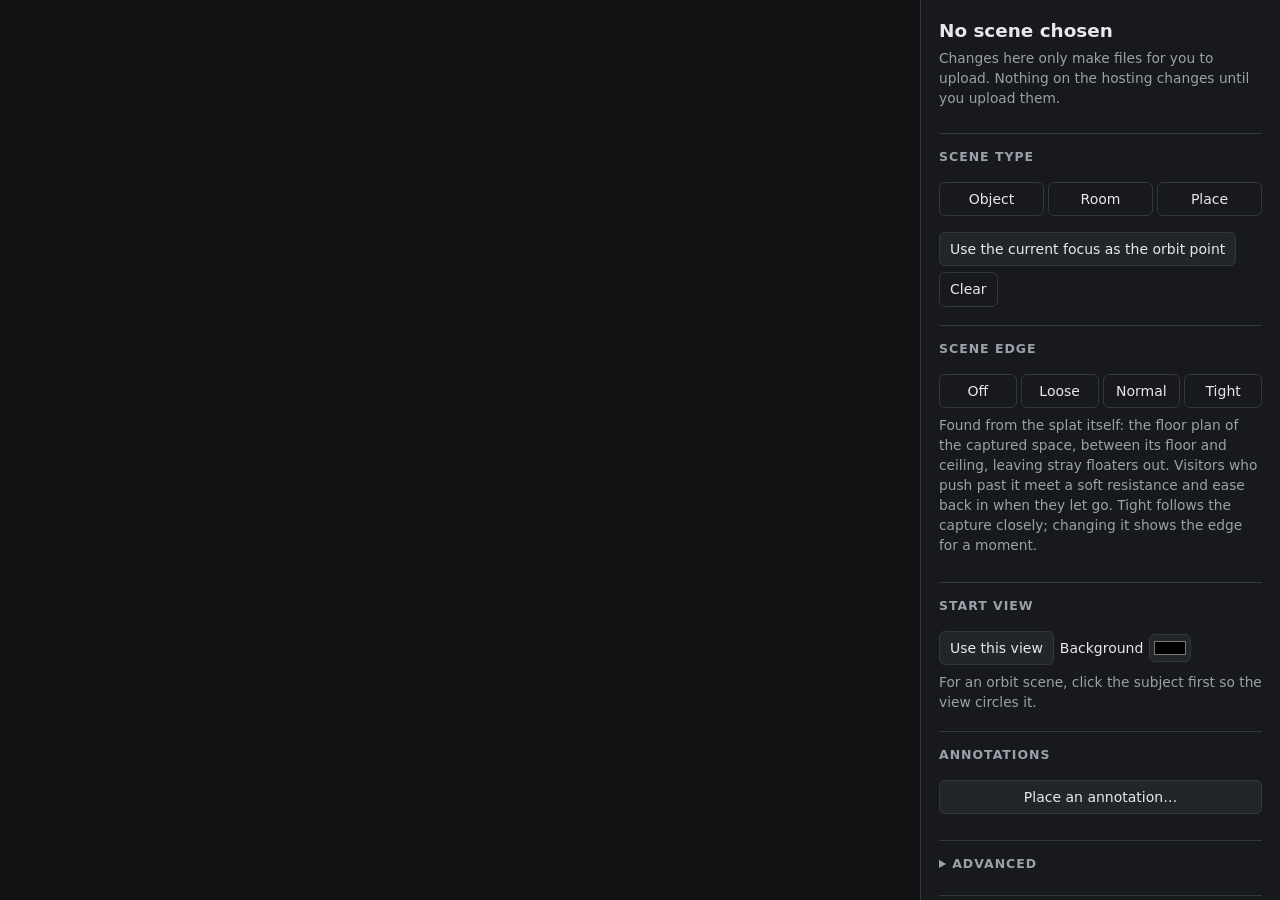
==== commit f8021b52: "Publish player 2026-10-12T07:22Z" ====
--- a/edit.html
+++ b/edit.html
@@ -46,9 +46,10 @@
                     <label><input type="radio" name="edge" value="tight" /> Tight</label>
                 </div>
                 <p class="hint">
-                    Found from the splat itself: a box around its dense part, leaving stray floaters
-                    out. Visitors who push past it meet a soft resistance and ease back in when they
-                    let go. Tight trims more of the outskirts; changing it shows the edge for a moment.
+                    Found from the splat itself: the floor plan of the captured space, between its
+                    floor and ceiling, leaving stray floaters out. Visitors who push past it meet a soft
+                    resistance and ease back in when they let go. Tight follows the capture closely;
+                    changing it shows the edge for a moment.
                 </p>
                 <output id="out-edge"></output>
             </section>
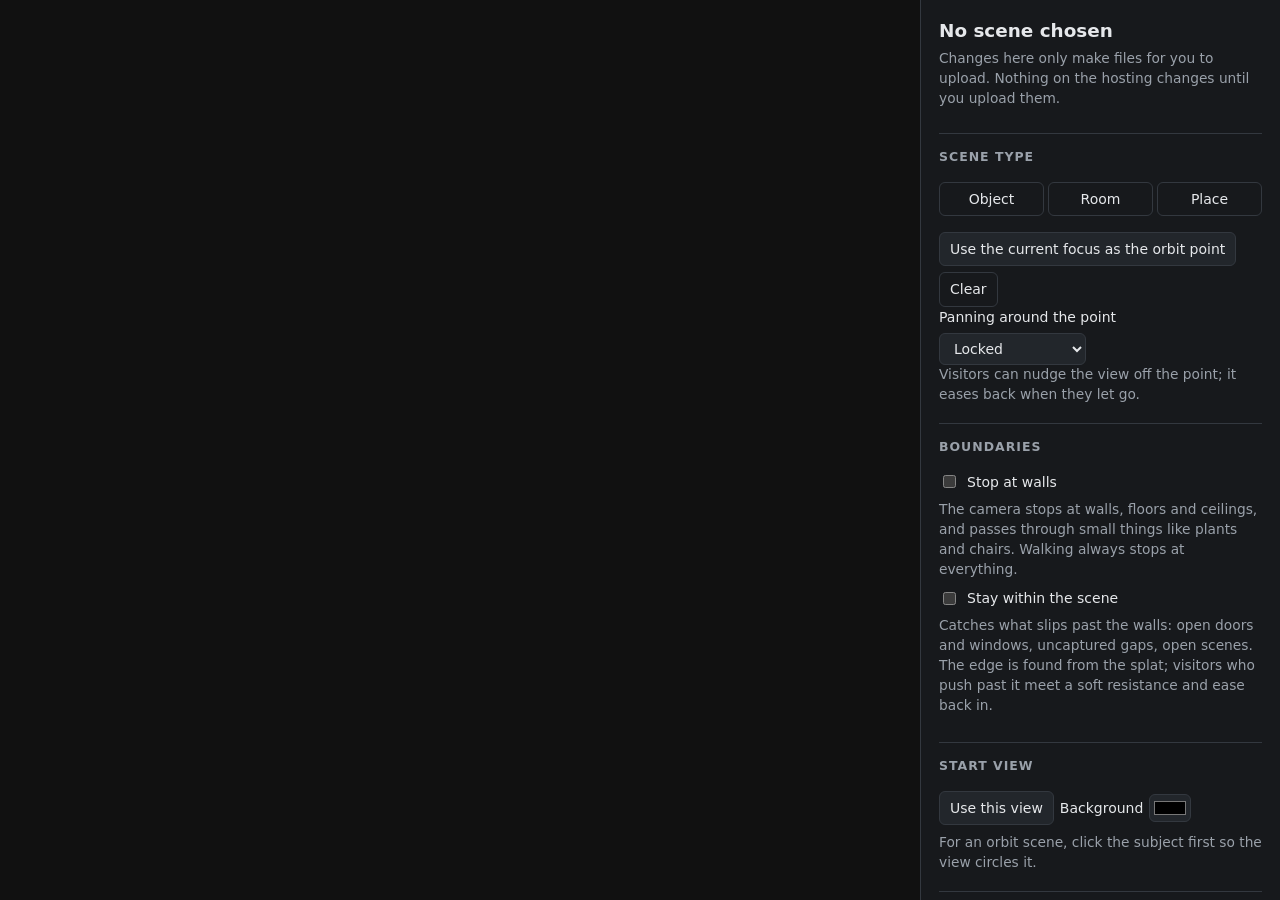
==== commit fdfaae72: "Publish player 2026-10-12T07:48Z" ====
--- a/edit.html
+++ b/edit.html
@@ -35,21 +35,29 @@
                         <button class="quiet" id="clear-orbit-point">Clear</button>
                     </div>
                     <output id="out-orbit-point"></output>
+                    <div class="row" id="nudge-row">
+                        <label for="orbit-nudge">Panning around the point</label>
+                        <select id="orbit-nudge">
+                            <option value="0">Locked</option>
+                            <option value="0.3">A little (30 cm)</option>
+                            <option value="1">More (1 m)</option>
+                        </select>
+                    </div>
+                    <p class="hint" id="nudge-hint">Visitors can nudge the view off the point; it eases back when they let go.</p>
                 </div>
             </section>
-            <section id="edge-tools">
-                <h2>Scene edge</h2>
-                <div class="segmented" role="radiogroup" aria-label="Scene edge">
-                    <label><input type="radio" name="edge" value="off" /> Off</label>
-                    <label><input type="radio" name="edge" value="loose" /> Loose</label>
-                    <label><input type="radio" name="edge" value="normal" /> Normal</label>
-                    <label><input type="radio" name="edge" value="tight" /> Tight</label>
-                </div>
+            <section id="bounds">
+                <h2>Boundaries</h2>
+                <label class="check"><input type="checkbox" id="stop-walls" /> Stop at walls</label>
                 <p class="hint">
-                    Found from the splat itself: the floor plan of the captured space, between its
-                    floor and ceiling, leaving stray floaters out. Visitors who push past it meet a soft
-                    resistance and ease back in when they let go. Tight follows the capture closely;
-                    changing it shows the edge for a moment.
+                    The camera stops at walls, floors and ceilings, and passes through small things
+                    like plants and chairs. Walking always stops at everything.
+                </p>
+                <label class="check"><input type="checkbox" id="stay-in" /> Stay within the scene</label>
+                <p class="hint">
+                    Catches what slips past the walls: open doors and windows, uncaptured gaps, open
+                    scenes. The edge is found from the splat; visitors who push past it meet a soft
+                    resistance and ease back in.
                 </p>
                 <output id="out-edge"></output>
             </section>
@@ -100,10 +108,17 @@
                     <p class="hint" id="mode-hint"></p>
                 </section>
                 <section>
-                    <h2>Bumps into the scene</h2>
-                    <p class="hint">Walking always does. The others float, so small things like plants do not get in the way.</p>
-                    <label class="check"><input type="checkbox" id="collide-orbit" /> Orbit camera</label>
-                    <label class="check"><input type="checkbox" id="collide-fly" /> Flying</label>
+                    <h2>Scene edge</h2>
+                    <div class="segmented" role="radiogroup" aria-label="How closely the scene edge follows the capture">
+                        <label><input type="radio" name="edge" value="loose" /> Loose</label>
+                        <label><input type="radio" name="edge" value="normal" /> Normal</label>
+                        <label><input type="radio" name="edge" value="tight" /> Tight</label>
+                    </div>
+                    <p class="hint">How closely the edge follows the capture. Loosen it if it cuts off real space; changing it shows the edge for a moment.</p>
+                </section>
+                <section>
+                    <h2>Flying</h2>
+                    <label class="check"><input type="checkbox" id="collide-fly" /> Flying bumps into the scene</label>
                 </section>
                 <section id="walk-tools">
                     <h2>Walls</h2>
@@ -140,7 +155,8 @@
                         <button data-mark="far">Furthest here</button>
                         <output id="out-distance"></output>
                     </div>
-                    <div class="row">
+                    <p class="hint" id="pan-pinned">Panning is set with the orbit point, under Scene type.</p>
+                    <div class="row" id="pan-row">
                         <label for="pan">Panning</label>
                         <select id="pan">
                             <option value="free">Free</option>
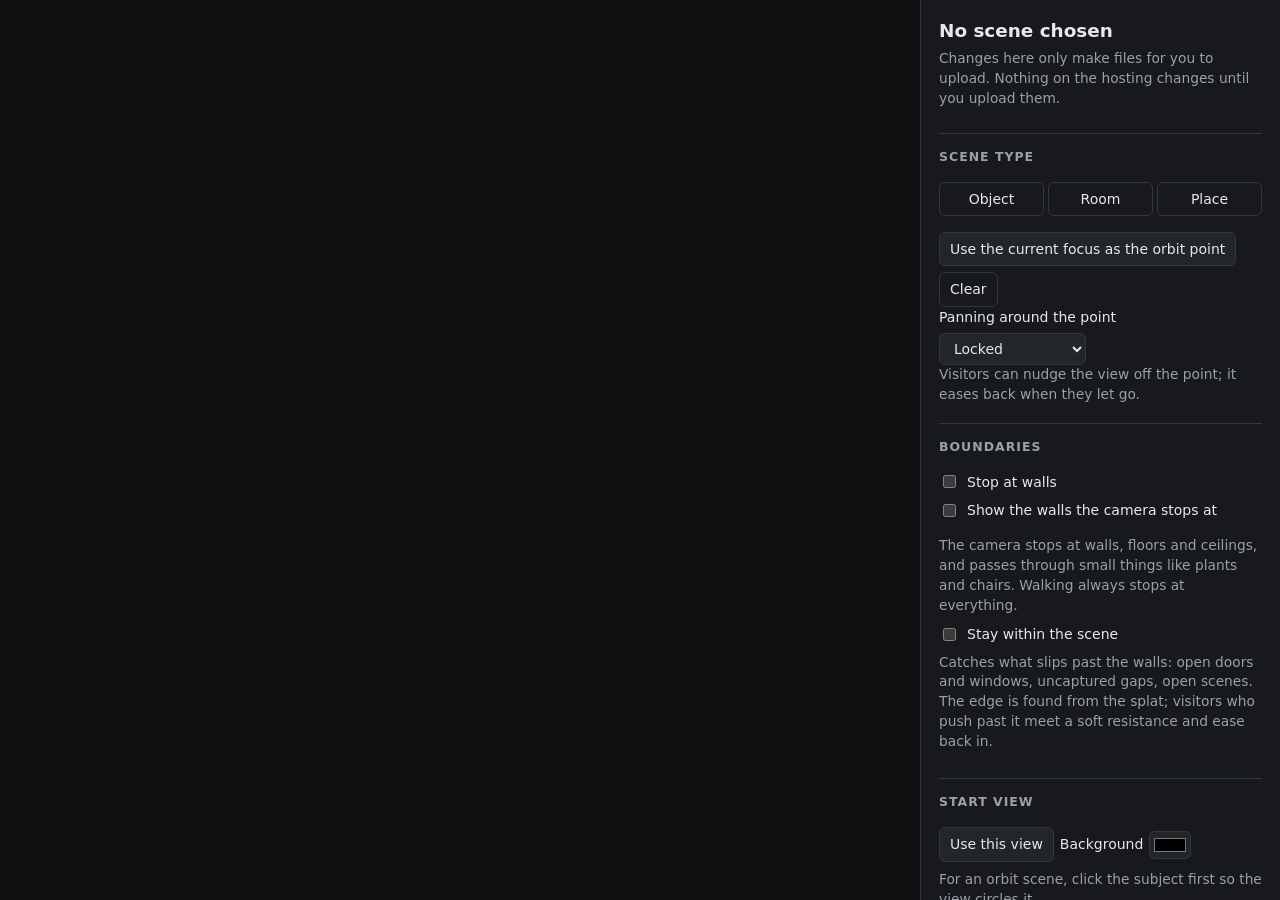
==== commit 979920a1: "Publish player 2026-10-12T07:54Z" ====
--- a/edit.html
+++ b/edit.html
@@ -49,6 +49,8 @@
             <section id="bounds">
                 <h2>Boundaries</h2>
                 <label class="check"><input type="checkbox" id="stop-walls" /> Stop at walls</label>
+                <label class="check"><input type="checkbox" id="show-collision" /> Show the walls the camera stops at</label>
+                <p class="hint" id="collision-note"></p>
                 <p class="hint">
                     The camera stops at walls, floors and ceilings, and passes through small things
                     like plants and chairs. Walking always stops at everything.
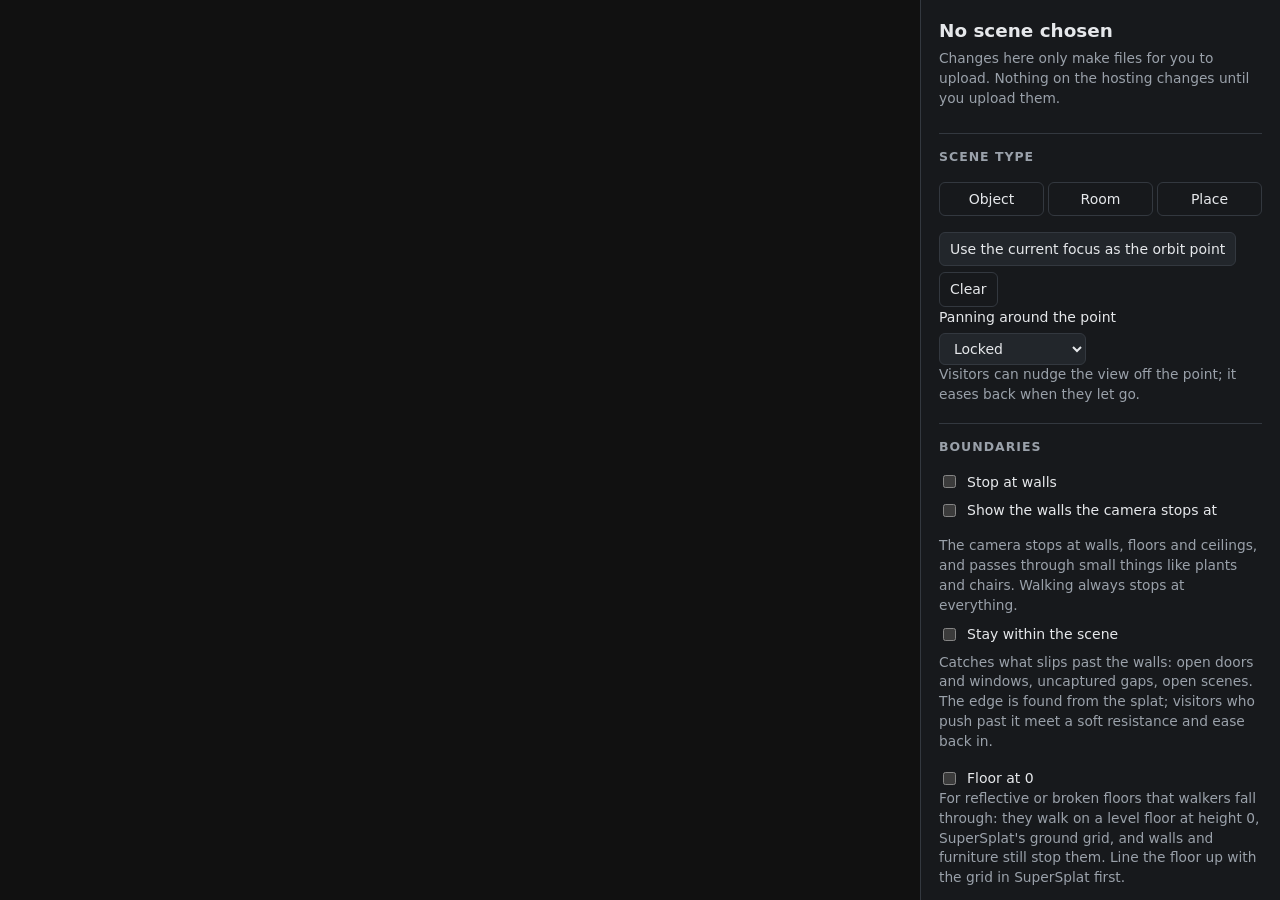
==== commit fddec646: "Publish player 2026-10-12T09:41Z" ====
--- a/edit.html
+++ b/edit.html
@@ -62,6 +62,14 @@
                     resistance and ease back in.
                 </p>
                 <output id="out-edge"></output>
+                <div id="floor-tools">
+                    <label class="check"><input type="checkbox" id="flat-floor" /> Floor at 0</label>
+                    <p class="hint">
+                        For reflective or broken floors that walkers fall through: they walk on a level
+                        floor at height 0, SuperSplat's ground grid, and walls and furniture still stop
+                        them. Line the floor up with the grid in SuperSplat first.
+                    </p>
+                </div>
             </section>
             <section>
                 <h2>Start view</h2>
@@ -117,6 +125,15 @@
                         <label><input type="radio" name="edge" value="tight" /> Tight</label>
                     </div>
                     <p class="hint">How closely the edge follows the capture. Loosen it if it cuts off real space; changing it shows the edge for a moment.</p>
+                </section>
+                <section id="floor-height-tools">
+                    <h2>Floor height</h2>
+                    <div class="row">
+                        <label for="floor-height">Flat floor at</label>
+                        <input id="floor-height" type="number" step="0.01" aria-label="Floor height, in metres" />
+                        <span class="unit">m</span>
+                    </div>
+                    <p class="hint">Only for a scene whose floor is not on SuperSplat's grid; otherwise leave it at 0.</p>
                 </section>
                 <section>
                     <h2>Flying</h2>
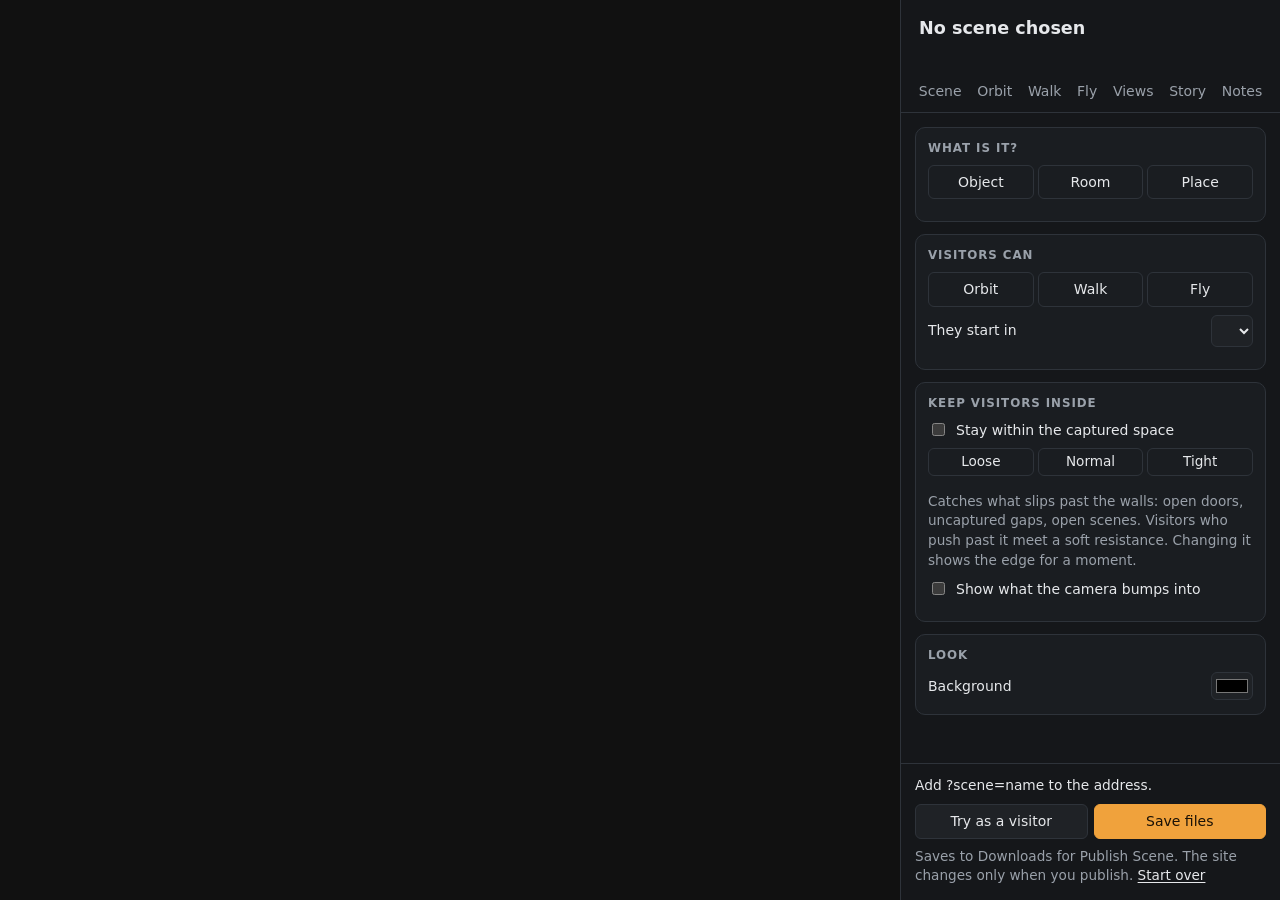
==== commit a7b92133: "Publish player 2026-10-15T11:32Z" ====
--- a/edit.html
+++ b/edit.html
@@ -12,195 +12,273 @@
     <body>
         <div id="stage"></div>
         <aside id="panel" aria-label="Scene editor">
-            <header>
-                <h1 id="title">Scene editor</h1>
-                <p class="hint">
-                    Changes here only make files for you to upload. Nothing on the hosting changes until
-                    you upload them.
-                </p>
+            <header class="top">
+                <div class="title-row">
+                    <h1 id="title">Scene editor</h1>
+                    <span id="dirty" class="badge" hidden>Unsaved</span>
+                </div>
                 <p id="pose" class="readout" aria-live="off"></p>
             </header>
 
-            <section>
-                <h2>Scene type</h2>
-                <div class="segmented" role="radiogroup" aria-label="Scene type">
-                    <label><input type="radio" name="preset" value="object" /> Object</label>
-                    <label><input type="radio" name="preset" value="room" /> Room</label>
-                    <label><input type="radio" name="preset" value="place" /> Place</label>
+            <nav class="tabs" role="tablist" aria-label="Editor sections">
+                <button role="tab" id="tab-scene" data-tab="scene" aria-controls="pane-scene">Scene</button>
+                <button role="tab" id="tab-orbit" data-tab="orbit" aria-controls="pane-orbit">Orbit</button>
+                <button role="tab" id="tab-walk" data-tab="walk" aria-controls="pane-walk">Walk</button>
+                <button role="tab" id="tab-fly" data-tab="fly" aria-controls="pane-fly">Fly</button>
+                <button role="tab" id="tab-views" data-tab="views" aria-controls="pane-views">Views</button>
+                <button role="tab" id="tab-story" data-tab="story" aria-controls="pane-story">Story</button>
+                <button role="tab" id="tab-notes" data-tab="notes" aria-controls="pane-notes">Notes</button>
+            </nav>
+
+            <div class="panes">
+                <!-- Scene: what it is, how visitors move, what holds them in -->
+                <section class="pane" role="tabpanel" id="pane-scene" aria-labelledby="tab-scene">
+                    <div class="group">
+                        <h2>What is it?</h2>
+                        <div class="segmented" role="radiogroup" aria-label="Scene type">
+                            <label><input type="radio" name="preset" value="object" /> Object</label>
+                            <label><input type="radio" name="preset" value="room" /> Room</label>
+                            <label><input type="radio" name="preset" value="place" /> Place</label>
+                        </div>
+                        <p class="hint" id="preset-hint"></p>
+                    </div>
+                    <div class="group">
+                        <h2>Visitors can</h2>
+                        <div class="segmented" role="group" aria-label="Camera modes for visitors">
+                            <label><input type="checkbox" name="modes" value="orbit" /> Orbit</label>
+                            <label><input type="checkbox" name="modes" value="walk" /> Walk</label>
+                            <label><input type="checkbox" name="modes" value="fly" /> Fly</label>
+                        </div>
+                        <div class="field" id="start-row">
+                            <label for="start-mode">They start in</label>
+                            <select id="start-mode"></select>
+                        </div>
+                        <p class="hint" id="mode-hint"></p>
+                    </div>
+                    <div class="group">
+                        <h2>Keep visitors inside</h2>
+                        <label class="check"><input type="checkbox" id="stay-in" /> Stay within the captured space</label>
+                        <div class="segmented small" id="edge-row" role="radiogroup" aria-label="How closely the edge follows the capture">
+                            <label><input type="radio" name="edge" value="loose" /> Loose</label>
+                            <label><input type="radio" name="edge" value="normal" /> Normal</label>
+                            <label><input type="radio" name="edge" value="tight" /> Tight</label>
+                        </div>
+                        <output id="out-edge"></output>
+                        <p class="hint">
+                            Catches what slips past the walls: open doors, uncaptured gaps, open scenes.
+                            Visitors who push past it meet a soft resistance. Changing it shows the edge
+                            for a moment.
+                        </p>
+                        <label class="check"><input type="checkbox" id="show-collision" /> Show what the camera bumps into</label>
+                        <p class="hint" id="collision-note"></p>
+                    </div>
+                    <div class="group">
+                        <h2>Look</h2>
+                        <div class="field">
+                            <label for="background">Background</label>
+                            <input id="background" type="color" />
+                        </div>
+                    </div>
+                </section>
+
+                <!-- Orbit: circling a subject -->
+                <section class="pane" role="tabpanel" id="pane-orbit" aria-labelledby="tab-orbit" hidden>
+                    <div class="off-note" data-off="orbit">
+                        <p>Visitors can't orbit in this scene.</p>
+                        <button data-enable="orbit">Allow orbit</button>
+                    </div>
+                    <div class="mode-body" data-on="orbit">
+                        <div class="group">
+                            <h2>Orbit point</h2>
+                            <p class="hint">Click the subject, then fix the point so every visitor circles it.</p>
+                            <div class="row">
+                                <button id="orbit-point">Fix at the current focus</button>
+                                <button class="quiet" id="clear-orbit-point">Clear</button>
+                            </div>
+                            <output id="out-orbit-point"></output>
+                            <div class="field" id="nudge-row">
+                                <label for="orbit-nudge">Panning around it</label>
+                                <select id="orbit-nudge">
+                                    <option value="0">Locked</option>
+                                    <option value="0.3">A little (30 cm)</option>
+                                    <option value="1">More (1 m)</option>
+                                </select>
+                            </div>
+                            <p class="hint" id="nudge-hint">Visitors can nudge the view off the point; it eases back when they let go.</p>
+                        </div>
+                        <div class="group">
+                            <h2>Limits</h2>
+                            <p class="hint">Move the view to an edge, then press its button.</p>
+                            <div class="limits">
+                                <span class="lim-name">Turn</span>
+                                <button data-mark="left">Left edge</button>
+                                <button data-mark="right">Right edge</button>
+                                <output id="out-yaw"></output>
+                                <span class="lim-name">Tilt</span>
+                                <button data-mark="low">Lowest</button>
+                                <button data-mark="high">Highest</button>
+                                <output id="out-pitch"></output>
+                                <span class="lim-name">Zoom</span>
+                                <button data-mark="near">Closest</button>
+                                <button data-mark="far">Furthest</button>
+                                <output id="out-distance"></output>
+                            </div>
+                            <div class="field" id="pan-row">
+                                <label for="pan">Panning</label>
+                                <select id="pan">
+                                    <option value="free">Free</option>
+                                    <option value="locked">Locked</option>
+                                    <option value="box">Near the current focus</option>
+                                </select>
+                                <input id="pan-margin" type="number" min="0.1" step="0.1" value="1" aria-label="Distance allowed, in metres" />
+                                <span class="unit">m</span>
+                            </div>
+                            <button class="quiet" id="clear-orbit">Clear all orbit limits</button>
+                        </div>
+                        <div class="group">
+                            <h2>Bumping into things</h2>
+                            <label class="check"><input type="checkbox" id="stop-walls" /> Stops at walls, floors and ceilings</label>
+                            <label class="check"><input type="checkbox" id="walls-orbit" /> Also stops at the walls drawn under Walk</label>
+                        </div>
+                    </div>
+                </section>
+
+                <!-- Walk: on foot, at eye level -->
+                <section class="pane" role="tabpanel" id="pane-walk" aria-labelledby="tab-walk" hidden>
+                    <div class="off-note" data-off="walk">
+                        <p>Visitors can't walk in this scene.</p>
+                        <button data-enable="walk">Allow walking</button>
+                    </div>
+                    <div class="mode-body" data-on="walk">
+                        <div class="group">
+                            <h2>Walls</h2>
+                            <p class="hint">
+                                Close openings walkers shouldn't use: walk into one, face out of the area
+                                and press Block this way. The wall reaches sideways until it meets
+                                something on each side.
+                            </p>
+                            <div class="row">
+                                <button id="block-way">Block this way</button>
+                                <button class="quiet" id="clear-walls">Remove all</button>
+                            </div>
+                            <ol id="walls" class="list"></ol>
+                            <div id="old-fence" class="row">
+                                <output id="out-fence"></output>
+                                <button class="quiet" id="clear-fence">Remove the fence</button>
+                            </div>
+                        </div>
+                        <div class="group">
+                            <h2>Floor</h2>
+                            <label class="check"><input type="checkbox" id="flat-floor" /> Walk on a flat floor</label>
+                            <div class="field" id="floor-height-tools">
+                                <label for="floor-height">Floor height</label>
+                                <input id="floor-height" type="number" step="0.01" aria-label="Floor height, in metres" />
+                                <span class="unit">m</span>
+                            </div>
+                            <p class="hint">
+                                For reflective or broken floors that walkers fall through. 0 is SuperSplat's
+                                ground grid; walls and furniture still stop them.
+                            </p>
+                        </div>
+                    </div>
+                </section>
+
+                <!-- Fly: free movement -->
+                <section class="pane" role="tabpanel" id="pane-fly" aria-labelledby="tab-fly" hidden>
+                    <div class="off-note" data-off="fly">
+                        <p>Visitors can't fly in this scene.</p>
+                        <button data-enable="fly">Allow flying</button>
+                    </div>
+                    <div class="mode-body" data-on="fly">
+                        <div class="group">
+                            <h2>Bumping into things</h2>
+                            <label class="check"><input type="checkbox" id="collide-fly" /> Flying stops at the scene's surfaces</label>
+                            <p class="hint">Off lets visitors fly through walls; the edge under Scene still holds them in.</p>
+                        </div>
+                    </div>
+                </section>
+
+                <!-- Views: what visitors see first, and the portfolio picture -->
+                <section class="pane" role="tabpanel" id="pane-views" aria-labelledby="tab-views" hidden>
+                    <div class="group">
+                        <h2>Start view</h2>
+                        <p class="hint">What visitors see when the scene opens. For an orbit scene, click the subject first so the view circles it.</p>
+                        <button id="start-view">Use this view</button>
+                        <output id="out-start"></output>
+                        <p id="start-warning" class="warn" hidden></p>
+                    </div>
+                    <div class="group">
+                        <h2>Poster</h2>
+                        <p class="hint">The picture on the portfolio page, and what shows while the splat loads. Frame a good view, then save it.</p>
+                        <button id="download-poster">Save poster from this view</button>
+                    </div>
+                </section>
+
+                <!-- Story: keyframes the camera glides through as a page scrolls -->
+                <section class="pane" role="tabpanel" id="pane-story" aria-labelledby="tab-story" hidden>
+                    <div class="group">
+                        <h2>Scroll story</h2>
+                        <p class="hint">
+                            Each keyframe is one stop: as visitors scroll, the camera glides from one to
+                            the next and its caption shows. Frame a view, then add it.
+                        </p>
+                        <button id="add-keyframe" class="primary">Add this view as a keyframe</button>
+                        <ol id="keyframes" class="keyframes"></ol>
+                        <p class="hint" id="story-empty">No keyframes yet. Two or more make a path.</p>
+                    </div>
+                    <div class="group" id="story-tools">
+                        <h2>Try it</h2>
+                        <label for="story-scrub">Move along the path</label>
+                        <input id="story-scrub" type="range" min="0" max="1" step="0.01" value="0" />
+                        <div class="field">
+                            <label for="story-smooth">Path</label>
+                            <select id="story-smooth">
+                                <option value="1">Smooth curves</option>
+                                <option value="0.5">Gentle</option>
+                                <option value="0">Straight lines</option>
+                            </select>
+                        </div>
+                        <button id="preview-story">Preview the scrolling page</button>
+                        <p class="hint">Opens the story page in a new tab with these keyframes, before you save.</p>
+                    </div>
+                </section>
+
+                <!-- Notes: annotations -->
+                <section class="pane" role="tabpanel" id="pane-notes" aria-labelledby="tab-notes" hidden>
+                    <div class="group">
+                        <h2>Annotations</h2>
+                        <p class="hint">Points visitors can click to fly to a view and read a note.</p>
+                        <button id="place">Place an annotation…</button>
+                        <form id="annotation-form" hidden>
+                            <p class="hint">
+                                Move to where visitors should see it from. Saving keeps your position and
+                                aims the view at the marker.
+                            </p>
+                            <label for="ann-title">Title</label>
+                            <input id="ann-title" required maxlength="80" />
+                            <label for="ann-text">Text</label>
+                            <textarea id="ann-text" rows="3" maxlength="600"></textarea>
+                            <div class="row">
+                                <button type="submit">Save annotation</button>
+                                <button type="button" class="quiet" id="ann-cancel">Cancel</button>
+                            </div>
+                        </form>
+                        <ol id="annotations" class="list"></ol>
+                    </div>
+                </section>
+            </div>
+
+            <footer class="actions">
+                <p id="status" role="status"></p>
+                <div class="row">
+                    <button id="preview" aria-pressed="false">Try as a visitor</button>
+                    <button id="save-files" class="primary">Save files</button>
                 </div>
-                <p class="hint" id="preset-hint"></p>
-                <div id="object-point">
-                    <div class="row">
-                        <button id="orbit-point">Use the current focus as the orbit point</button>
-                        <button class="quiet" id="clear-orbit-point">Clear</button>
-                    </div>
-                    <output id="out-orbit-point"></output>
-                    <div class="row" id="nudge-row">
-                        <label for="orbit-nudge">Panning around the point</label>
-                        <select id="orbit-nudge">
-                            <option value="0">Locked</option>
-                            <option value="0.3">A little (30 cm)</option>
-                            <option value="1">More (1 m)</option>
-                        </select>
-                    </div>
-                    <p class="hint" id="nudge-hint">Visitors can nudge the view off the point; it eases back when they let go.</p>
-                </div>
-            </section>
-            <section id="bounds">
-                <h2>Boundaries</h2>
-                <label class="check"><input type="checkbox" id="stop-walls" /> Stop at walls</label>
-                <label class="check"><input type="checkbox" id="show-collision" /> Show the walls the camera stops at</label>
-                <p class="hint" id="collision-note"></p>
                 <p class="hint">
-                    The camera stops at walls, floors and ceilings, and passes through small things
-                    like plants and chairs. Walking always stops at everything.
+                    Saves to Downloads for Publish Scene. The site changes only when you publish.
+                    <button class="link" id="reset-draft">Start over</button>
                 </p>
-                <label class="check"><input type="checkbox" id="stay-in" /> Stay within the scene</label>
-                <p class="hint">
-                    Catches what slips past the walls: open doors and windows, uncaptured gaps, open
-                    scenes. The edge is found from the splat; visitors who push past it meet a soft
-                    resistance and ease back in.
-                </p>
-                <output id="out-edge"></output>
-                <div id="floor-tools">
-                    <label class="check"><input type="checkbox" id="flat-floor" /> Floor at 0</label>
-                    <p class="hint">
-                        For reflective or broken floors that walkers fall through: they walk on a level
-                        floor at height 0, SuperSplat's ground grid, and walls and furniture still stop
-                        them. Line the floor up with the grid in SuperSplat first.
-                    </p>
-                </div>
-            </section>
-            <section>
-                <h2>Start view</h2>
-                <div class="row">
-                    <button id="start-view">Use this view</button>
-                    <label for="background">Background</label>
-                    <input id="background" type="color" />
-                </div>
-                <p class="hint">For an orbit scene, click the subject first so the view circles it.</p>
-                <p id="start-warning" class="warn" hidden></p>
-            </section>
-
-            <section>
-                <h2>Annotations</h2>
-                <button id="place">Place an annotation…</button>
-                <form id="annotation-form" hidden>
-                    <p class="hint">
-                        Move to where visitors should see it from. Saving keeps your position and aims
-                        the view at the marker.
-                    </p>
-                    <label for="ann-title">Title</label>
-                    <input id="ann-title" required maxlength="80" />
-                    <label for="ann-text">Text</label>
-                    <textarea id="ann-text" rows="3" maxlength="600"></textarea>
-                    <div class="row">
-                        <button type="submit">Save annotation</button>
-                        <button type="button" class="quiet" id="ann-cancel">Cancel</button>
-                    </div>
-                </form>
-                <ol id="annotations"></ol>
-            </section>
-
-            <details id="advanced">
-                <summary>Advanced</summary>
-                <section>
-                    <h2>Camera modes</h2>
-                    <div class="segmented" role="group" aria-label="Camera modes for visitors">
-                        <label><input type="checkbox" name="modes" value="orbit" /> Orbit</label>
-                        <label><input type="checkbox" name="modes" value="walk" /> Walk</label>
-                        <label><input type="checkbox" name="modes" value="fly" /> Fly</label>
-                    </div>
-                    <div class="row" id="start-row">
-                        <label for="start-mode">Starts in</label>
-                        <select id="start-mode"></select>
-                    </div>
-                    <p class="hint" id="mode-hint"></p>
-                </section>
-                <section>
-                    <h2>Scene edge</h2>
-                    <div class="segmented" role="radiogroup" aria-label="How closely the scene edge follows the capture">
-                        <label><input type="radio" name="edge" value="loose" /> Loose</label>
-                        <label><input type="radio" name="edge" value="normal" /> Normal</label>
-                        <label><input type="radio" name="edge" value="tight" /> Tight</label>
-                    </div>
-                    <p class="hint">How closely the edge follows the capture. Loosen it if it cuts off real space; changing it shows the edge for a moment.</p>
-                </section>
-                <section id="floor-height-tools">
-                    <h2>Floor height</h2>
-                    <div class="row">
-                        <label for="floor-height">Flat floor at</label>
-                        <input id="floor-height" type="number" step="0.01" aria-label="Floor height, in metres" />
-                        <span class="unit">m</span>
-                    </div>
-                    <p class="hint">Only for a scene whose floor is not on SuperSplat's grid; otherwise leave it at 0.</p>
-                </section>
-                <section>
-                    <h2>Flying</h2>
-                    <label class="check"><input type="checkbox" id="collide-fly" /> Flying bumps into the scene</label>
-                </section>
-                <section id="walk-tools">
-                    <h2>Walls</h2>
-                    <p class="hint">
-                        Close openings you don't want walkers to use: walk into one, face out of the
-                        area, and press Block this way. The wall reaches sideways until it meets
-                        something on each side. Press Try as a visitor to walk into them.
-                    </p>
-                    <div class="row">
-                        <button id="block-way">Block this way</button>
-                        <button class="quiet" id="clear-walls">Clear walls</button>
-                    </div>
-                    <ol id="walls"></ol>
-                    <label class="check"><input type="checkbox" id="walls-orbit" /> Walls also stop the orbit camera</label>
-                    <div id="old-fence" class="row">
-                        <output id="out-fence"></output>
-                        <button class="quiet" id="clear-fence">Remove the fence</button>
-                    </div>
-                </section>
-                <section id="orbit-tools">
-                    <h2>Orbit limits</h2>
-                    <p class="hint">Move the view to the edge you want, then press the matching button.</p>
-                    <div class="grid">
-                        <span>Turn</span>
-                        <button data-mark="left">Left edge here</button>
-                        <button data-mark="right">Right edge here</button>
-                        <output id="out-yaw"></output>
-                        <span>Tilt</span>
-                        <button data-mark="low">Lowest here</button>
-                        <button data-mark="high">Highest here</button>
-                        <output id="out-pitch"></output>
-                        <span>Zoom</span>
-                        <button data-mark="near">Closest here</button>
-                        <button data-mark="far">Furthest here</button>
-                        <output id="out-distance"></output>
-                    </div>
-                    <p class="hint" id="pan-pinned">Panning is set with the orbit point, under Scene type.</p>
-                    <div class="row" id="pan-row">
-                        <label for="pan">Panning</label>
-                        <select id="pan">
-                            <option value="free">Free</option>
-                            <option value="locked">Locked</option>
-                            <option value="box">Near the current focus</option>
-                        </select>
-                        <input id="pan-margin" type="number" min="0.1" step="0.1" value="1" aria-label="Distance allowed, in metres" />
-                        <span class="unit">m</span>
-                    </div>
-                    <button class="quiet" id="clear-orbit">Clear orbit limits</button>
-                </section>
-            </details>
-            <section class="actions">
-                <button id="preview" aria-pressed="false">Try as a visitor</button>
-                <button id="download-limits">Download limits</button>
-                <button id="download-settings">Download settings</button>
-                <button id="download-poster">Save poster image</button>
-                <p class="hint">
-                    They are saved to Downloads named after this scene; Publish Scene picks them up
-                    with Publish edits. The poster is the picture on the portfolio page: frame a good
-                    view first.
-                </p>
-                <button class="quiet" id="reset-draft">Start over from the uploaded files</button>
-                <p id="status" role="status"></p>
-            </section>
+            </footer>
         </aside>
         <script type="module" src="./edit.js"></script>
     </body>
--- a/edit.css
+++ b/edit.css
@@ -1,15 +1,19 @@
-/* Editor: the viewer on the left, one scrolling panel on the right. Neutral dark, so the
-   panel never competes with the splat's own colours. */
+/* Editor: the viewer on the left, the panel on the right: a header, tabs by feature (scene,
+   each camera mode, views, notes) and a fixed footer for trying and saving. Neutral dark, so
+   the panel never competes with the splat's own colours. */
 :root {
-    --panel: #17191c;
-    --raised: #22262b;
-    --line: #33383f;
+    --panel: #15171a;
+    --raised: #1f2226;
+    --card: #1a1d21;
+    --line: #2e333a;
     --text: #e6e8eb;
     --muted: #9aa1aa;
     --accent: #f0a23c;
+    --on-accent: #1b1206;
     --warn: #ff8a65;
     --ui: system-ui, 'Segoe UI', sans-serif;
     --mono: ui-monospace, 'SFMono-Regular', Menlo, monospace;
+    --panel-width: 380px;
     color-scheme: dark;
 }
 /* hidden means hidden, whatever display a section or row is given below */
@@ -25,45 +29,115 @@
 }
 #stage {
     position: fixed;
-    inset: 0 360px 0 0;
+    inset: 0 var(--panel-width) 0 0;
 }
 #panel {
     position: fixed;
     inset: 0 0 0 auto;
-    width: 360px;
+    width: var(--panel-width);
     box-sizing: border-box;
-    overflow-y: auto;
-    padding: 18px 18px 32px;
+    display: grid;
+    grid-template-rows: auto auto 1fr auto;
     background: var(--panel);
     border-left: 1px solid var(--line);
     color: var(--text);
     font: 14px/1.45 var(--ui);
-    display: grid;
-    gap: 18px;
+}
+
+/* header: the scene's name, an unsaved badge, the live camera readout */
+.top {
+    padding: 16px 18px 10px;
+}
+.title-row {
+    display: flex;
+    align-items: center;
+    gap: 8px;
+}
+h1 {
+    font-size: 1.1rem;
+    margin: 0;
+    overflow: hidden;
+    text-overflow: ellipsis;
+    white-space: nowrap;
+}
+.badge {
+    flex: none;
+    font-size: 0.72rem;
+    font-weight: 600;
+    padding: 2px 8px;
+    border-radius: 999px;
+    background: rgba(240, 162, 60, 0.16);
+    color: var(--accent);
+}
+.readout {
+    margin: 4px 0 0;
+    min-height: 1.4em;
+}
+
+/* tabs */
+.tabs {
+    display: flex;
+    padding: 0 10px;
+    border-bottom: 1px solid var(--line);
+    overflow-x: auto;
+    scrollbar-width: none;
+}
+.tabs button {
+    flex: 1 0 auto;
+    background: none;
+    border: 0;
+    border-bottom: 2px solid transparent;
+    border-radius: 0;
+    padding: 9px 6px 8px;
+    color: var(--muted);
+    font-weight: 500;
+}
+.tabs button:hover {
+    color: var(--text);
+}
+.tabs button[aria-selected='true'] {
+    color: var(--text);
+    border-bottom-color: var(--accent);
+}
+/* a mode visitors don't get: its tab is dimmed, still openable */
+.tabs button.off {
+    opacity: 0.45;
+}
+.tabs button:focus-visible {
+    outline: 2px solid var(--accent);
+    outline-offset: -2px;
+}
+
+.panes {
+    overflow-y: auto;
+    min-height: 0;
+}
+.pane {
+    display: grid;
+    gap: 12px;
+    padding: 14px 14px 20px;
     align-content: start;
 }
-h1 {
-    font-size: 1.15rem;
-    margin: 0 0 4px;
+.group {
+    display: grid;
+    gap: 8px;
+    padding: 12px 12px 14px;
+    background: var(--card);
+    border: 1px solid var(--line);
+    border-radius: 10px;
 }
 h2 {
-    font-size: 0.78rem;
+    font-size: 0.74rem;
     letter-spacing: 0.08em;
     text-transform: uppercase;
     color: var(--muted);
-    margin: 0 0 8px;
+    margin: 0;
     font-weight: 600;
 }
-section {
-    display: grid;
-    gap: 8px;
-    padding-top: 14px;
-    border-top: 1px solid var(--line);
-}
 .hint {
     margin: 0;
     color: var(--muted);
-    font-size: 0.86rem;
+    font-size: 0.85rem;
 }
 .readout,
 output {
@@ -71,25 +145,57 @@
     color: var(--muted);
     font-variant-numeric: tabular-nums;
 }
-.readout {
-    margin: 6px 0 0;
-}
-.grid {
-    display: grid;
-    grid-template-columns: 3.4em 1fr 1fr;
-    gap: 6px;
-    align-items: center;
-}
-.grid output {
+.row {
+    display: flex;
+    flex-wrap: wrap;
+    gap: 6px;
+    align-items: center;
+}
+.field {
+    display: flex;
+    gap: 8px;
+    align-items: center;
+}
+.field > label {
+    flex: 1;
+}
+.unit {
+    color: var(--muted);
+}
+
+/* a mode visitors don't get: one note and a button, instead of its settings */
+.off-note {
+    display: grid;
+    gap: 10px;
+    justify-items: start;
+    padding: 16px 12px;
+    border: 1px dashed var(--line);
+    border-radius: 10px;
+    color: var(--muted);
+}
+.off-note p {
+    margin: 0;
+}
+.mode-body {
+    display: grid;
+    gap: 12px;
+}
+
+/* the orbit limits: name, two buttons, the result under them */
+.limits {
+    display: grid;
+    grid-template-columns: 3.2em 1fr 1fr;
+    gap: 6px;
+    align-items: center;
+}
+.lim-name {
+    color: var(--muted);
+}
+.limits output {
     grid-column: 2 / 4;
     margin-bottom: 4px;
 }
-.row {
-    display: flex;
-    flex-wrap: wrap;
-    gap: 6px;
-    align-items: center;
-}
+
 button,
 select,
 input,
@@ -107,6 +213,10 @@
 button:hover {
     border-color: var(--muted);
 }
+button:disabled {
+    cursor: default;
+    opacity: 0.5;
+}
 button:focus-visible,
 select:focus-visible,
 input:focus-visible,
@@ -117,14 +227,27 @@
 button.quiet {
     background: transparent;
 }
+button.link {
+    background: none;
+    border: 0;
+    padding: 0;
+    color: var(--text);
+    text-decoration: underline;
+    text-underline-offset: 2px;
+    font-size: inherit;
+}
+button.primary,
 button[aria-pressed='true'],
 button.active {
     background: var(--accent);
     border-color: var(--accent);
-    color: #1b1206;
+    color: var(--on-accent);
 }
 #pan-margin {
     width: 4.5em;
+}
+#floor-height {
+    width: 6em;
 }
 input[type='color'] {
     padding: 2px;
@@ -135,20 +258,22 @@
     display: grid;
     gap: 6px;
 }
-#annotations,
-#walls {
+.list {
     margin: 0;
     padding-left: 1.3em;
     display: grid;
     gap: 6px;
 }
-#annotations li .row,
-#walls li .row {
+.list:empty {
+    display: none;
+}
+.list li .row {
     justify-content: space-between;
 }
 .warn {
     color: var(--warn);
     font-size: 0.82rem;
+    margin: 0;
 }
 .segmented {
     display: flex;
@@ -161,6 +286,11 @@
     border: 1px solid var(--line);
     border-radius: 6px;
     cursor: pointer;
+    position: relative;
+}
+.segmented.small label {
+    padding: 3px 0;
+    font-size: 0.85rem;
 }
 .segmented input {
     position: absolute;
@@ -169,18 +299,38 @@
 .segmented label:has(input:checked) {
     background: var(--accent);
     border-color: var(--accent);
-    color: #1b1206;
+    color: var(--on-accent);
+}
+.segmented label:has(input:disabled) {
+    cursor: default;
 }
 .segmented label:has(input:focus-visible) {
     outline: 2px solid var(--accent);
 }
+label.check {
+    display: flex;
+    gap: 8px;
+    align-items: center;
+    cursor: pointer;
+}
+
+/* footer: always in reach */
 .actions {
-    gap: 8px;
+    display: grid;
+    gap: 8px;
+    padding: 12px 14px 14px;
+    border-top: 1px solid var(--line);
+    background: var(--panel);
+}
+.actions .row > button {
+    flex: 1;
 }
 #status {
     margin: 0;
     font-size: 0.86rem;
-}
+    min-height: 1.3em;
+}
+
 body.placing #stage {
     cursor: crosshair;
 }
@@ -188,6 +338,18 @@
 body.gs-locked .sse-buttonGroup:has(.sse-orbitCamera),
 body.gs-locked .sse-walkShortcut {
     display: none !important;
+}
+/* an annotation's own limits, under its title */
+.ann-limits {
+    display: grid;
+    gap: 4px;
+    margin: 4px 0 6px;
+}
+.ann-limits button {
+    font-size: 0.82rem;
+}
+.list li .ann-limits .row {
+    justify-content: flex-start;
 }
 @media (max-width: 800px) {
     #stage {
@@ -200,45 +362,67 @@
         border-top: 1px solid var(--line);
     }
 }
-/* an annotation's own limits, under its title */
-.ann-limits {
-    display: grid;
+
+/* story keyframes: a numbered card each, caption fields under the pose buttons */
+.keyframes {
+    list-style: none;
+    margin: 0;
+    padding: 0;
+    display: grid;
+    gap: 8px;
+    counter-reset: key;
+}
+.keyframes:empty {
+    display: none;
+}
+.keyframes li {
+    display: grid;
+    gap: 6px;
+    padding: 10px;
+    border: 1px solid var(--line);
+    border-radius: 8px;
+    background: var(--raised);
+    counter-increment: key;
+}
+.keyframes li.current {
+    border-color: var(--accent);
+}
+.key-head {
+    display: flex;
+    align-items: center;
+    gap: 6px;
+}
+.key-head::before {
+    content: counter(key);
+    flex: none;
+    width: 1.6em;
+    height: 1.6em;
+    display: grid;
+    place-items: center;
+    border-radius: 50%;
+    background: var(--line);
+    font-size: 0.8rem;
+    font-weight: 600;
+}
+.key-head input {
+    flex: 1;
+    min-width: 0;
+}
+.keyframes textarea {
+    resize: vertical;
+}
+.key-actions {
+    display: flex;
+    flex-wrap: wrap;
     gap: 4px;
-    margin: 4px 0 6px;
-}
-.ann-limits button {
-    font-size: 0.82rem;
-}
-#annotations li .ann-limits .row {
-    justify-content: flex-start;
-}
-/* the settings most scenes never need, folded away */
-#advanced {
-    border-top: 1px solid var(--line);
-    padding-top: 10px;
-}
-#advanced > summary {
-    cursor: pointer;
-    font-size: 0.78rem;
-    letter-spacing: 0.08em;
-    text-transform: uppercase;
-    color: var(--muted);
-    font-weight: 600;
-    padding: 4px 0;
-}
-#advanced > summary:hover,
-#advanced > summary:focus-visible {
-    color: var(--text);
-}
-#advanced[open] > summary {
-    margin-bottom: 6px;
-}
-#advanced section {
-    margin-top: 10px;
-}
-label.check {
-    display: flex;
-    gap: 8px;
-    align-items: center;
-    cursor: pointer;
-}
+}
+.key-actions button {
+    font-size: 0.8rem;
+    padding: 4px 8px;
+}
+#story-scrub {
+    padding: 0;
+    accent-color: var(--accent);
+    background: none;
+    border: 0;
+}
